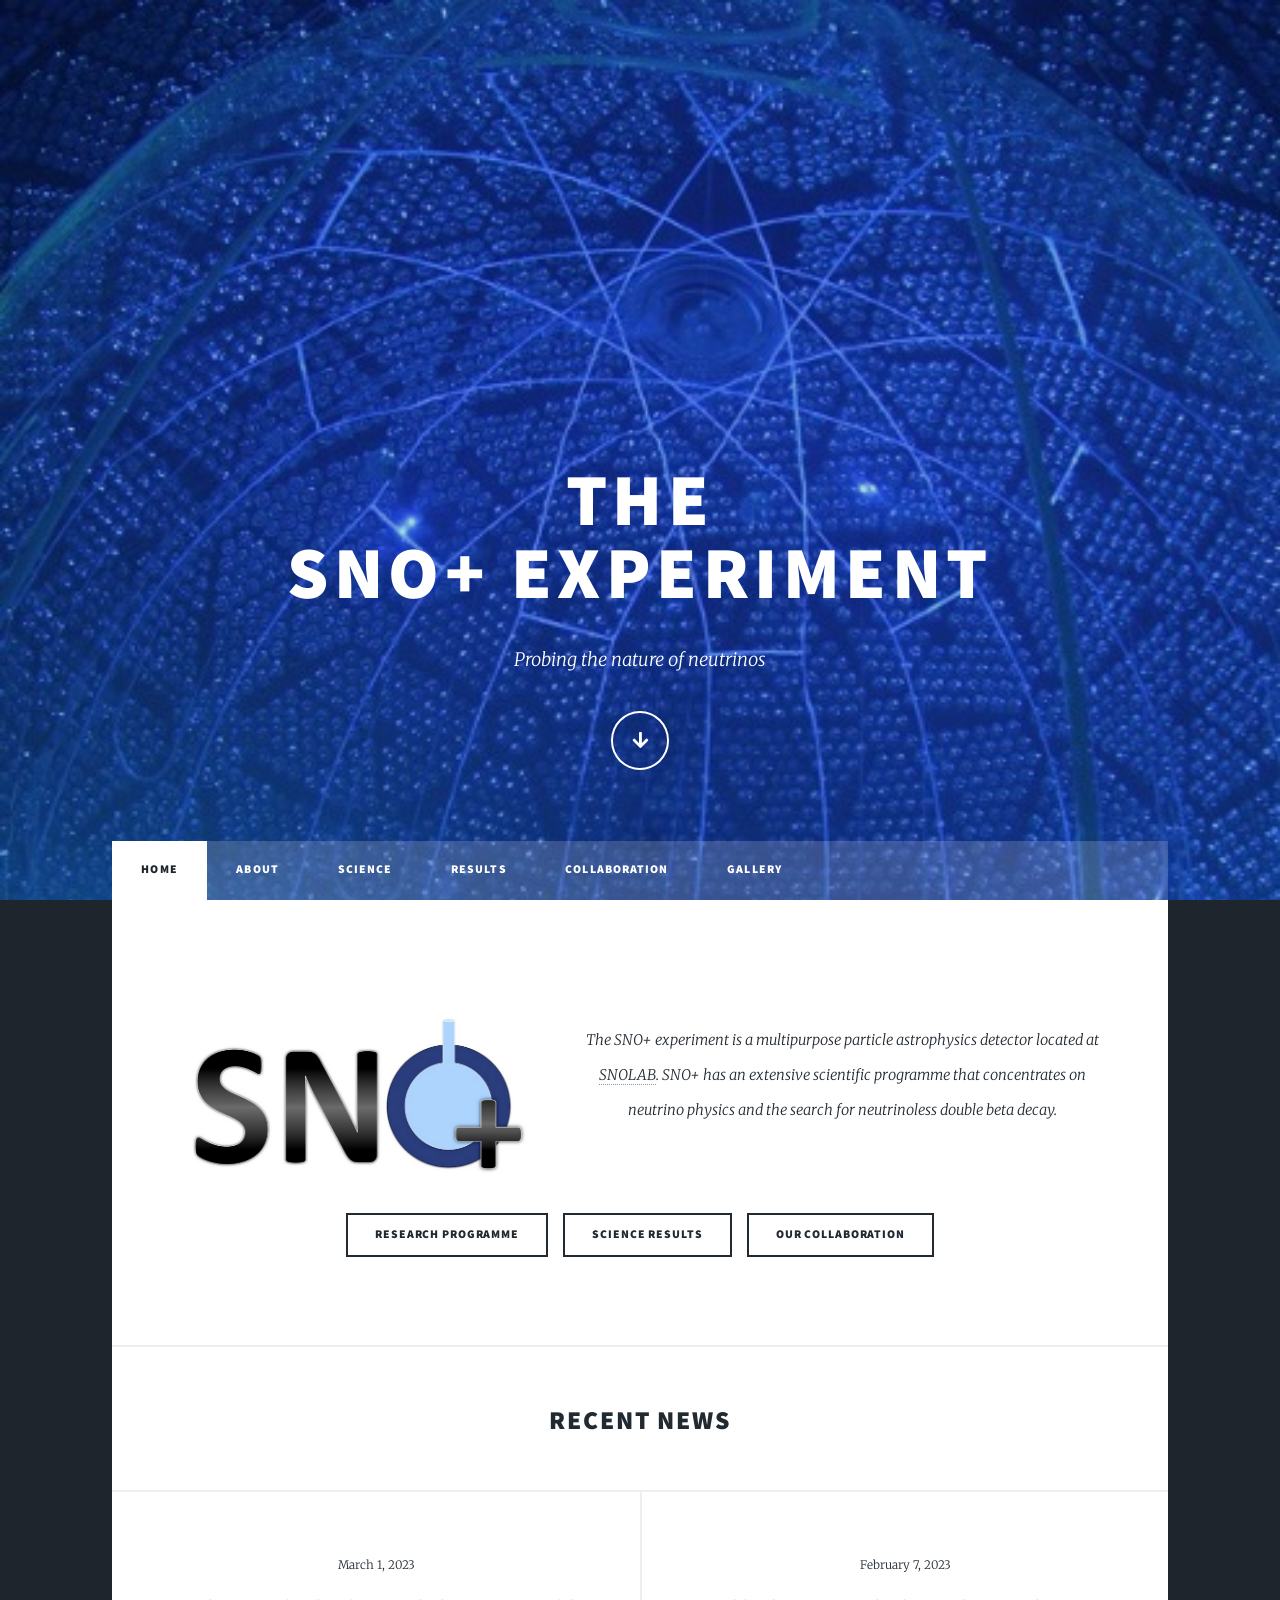
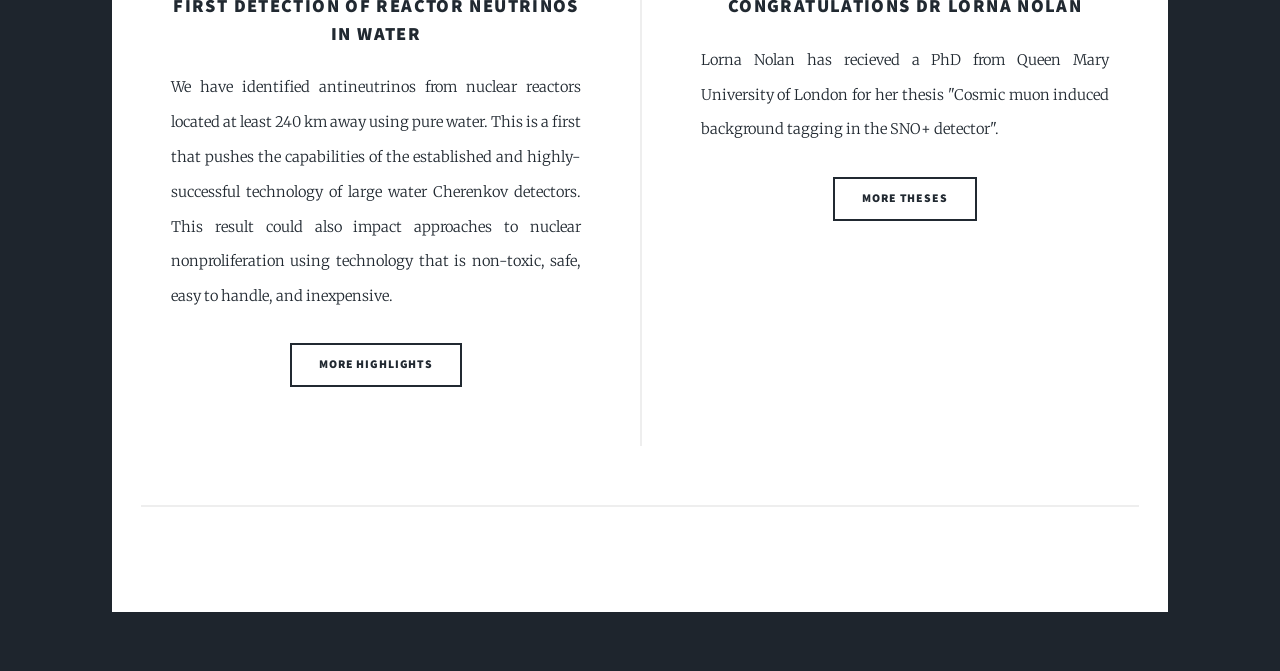
==== index.html @ fe7b646a "Launching beta version of updated website" ====
<!DOCTYPE HTML>
<!--
	Benjamin Tam (benjamin.tam@queensu.ca)
	for the SNO+ Collaboration
	11 March 2023
-->
<html>
	<head>
		<title>The SNO+ Experiment</title>
		<meta charset="utf-8" />
		<meta name="viewport" content="width=device-width, initial-scale=1, user-scalable=no" />
		<link rel="stylesheet" href="assets/css/main.css" />
		<noscript><link rel="stylesheet" href="assets/css/noscript.css" /></noscript>
	</head>
	<body class="is-preload">

		<!-- Wrapper -->
			<div id="wrapper" class="fade-in">

				<!-- Intro -->
					<div id="intro">
						<h1>The<br />
						SNO+ Experiment</h1>
						<p>Probing the nature of neutrinos<br /> 
						<ul class="actions">
							<li><a href="#header" class="button icon solid solo fa-arrow-down scrolly">Continue</a></li>
						</ul>
					</div>

				<!-- Header -->
					<header id="header">
						<a href="index.html" class="logo">The SNO+ Experiment</a>
					</header>

				<!-- Nav -->
					<nav id="nav">
						<ul class="links">
							<li class="active"><a href="index.html">Home</a></li>
							<li><a href="about.html">About</a></li>
							<li><a href="science.html">Science</a></li>
							<li><a href="results.html">Results</a></li>
							<li><a href="collaboration.html">Collaboration</a></li>
							<li><a href="gallery.html">Gallery</a></li>
						</ul>
						<ul class="icons">
							<!--
							<li><a href="#" class="icon brands fa-twitter"><span class="label">Twitter</span></a></li>
							<li><a href="#" class="icon brands fa-facebook-f"><span class="label">Facebook</span></a></li>
							<li><a href="#" class="icon brands fa-instagram"><span class="label">Instagram</span></a></li>
						
							<li><a href="https://github.com/snoplus" class="icon brands fa-github"><span class="label">GitHub</span></a></li>
							<li><a href="https://snopl.us" class="fa fa-university"><span class="label"></span></a></li>-->

						</ul>
					</nav>

				<!-- Main -->
					<div id="main">

						<!-- Featured Post -->
							<article class="post featured">
								<header class="major">
									<!-- <span class="date">April 25, 2017</span> -->
									<!-- <h2><a href="#">And this is a<br />
									massive headline</a></h2> -->
								<a href="about.html" class="image left"><img src="images/snoplus_logo_white.png" alt="SNO+ Experiment Logo" width="0.5"/></a>

									<p>	<br/>The SNO+ experiment is a multipurpose particle astrophysics detector located at <a href="https://www.snolab.ca/">SNOLAB</a>. SNO+ has an extensive scientific programme that concentrates on neutrino physics and the search for neutrinoless double beta decay. <br /></p>
								</header>
								<ul class="actions special">
									<li><a href="science.html" class="button">Research Programme</a></li>
									<li><a href="results.html" class="button">Science Results</a></li>
									<li><a href="collaboration.html" class="button">Our Collaboration</a></li>

								</ul>
							</article>
							<center><h2>Recent news</h2></center>

						<!-- Posts -->
							<section class="posts">
								<article>
									<header>
										<span class="date">March 1, 2023</span>
										<h3><a href="https://doi.org/10.1103/PhysRevLett.130.091801">First Detection of Reactor Neutrinos in Water</a></h3>
									</header>
									<p>We have identified antineutrinos from nuclear reactors located at least 240 km away using pure water.  This is a first that pushes the capabilities of the established and highly-successful technology of large water Cherenkov detectors.  This result could also impact approaches to nuclear nonproliferation using technology that is non-toxic, safe, easy to handle, and inexpensive.</p>
									<ul class="actions special">
										<li><a href="results.html#highlights" class="button">More Highlights</a></li>
									</ul>
								</article>
								<article>
									<header>
										<span class="date">February 7, 2023</span>
										<h3>Congratulations Dr Lorna Nolan</h3>
										<h2>
									</header>
									<p>Lorna Nolan has recieved a PhD from Queen Mary University of London for her thesis "Cosmic muon induced background tagging in the SNO+ detector".</p>
									<ul class="actions special">
										<li><a href="thesis.html#thesis" class="button">More theses</a></li>
									</ul>
								</article>
								
							</section>

				<!-- Copyright -->
					<div id="copyright">
						<ul><li>&copy; 2023 The SNO+ Collaboration</li>
					</div>

			</div>

		<!-- Scripts -->
			<script src="assets/js/jquery.min.js"></script>
			<script src="assets/js/jquery.scrollex.min.js"></script>
			<script src="assets/js/jquery.scrolly.min.js"></script>
			<script src="assets/js/browser.min.js"></script>
			<script src="assets/js/breakpoints.min.js"></script>
			<script src="assets/js/util.js"></script>
			<script src="assets/js/main.js"></script>

	</body>
</html>
---- assets/css/main.css ----
@import url(fontawesome-all.min.css);
@import url("https://fonts.googleapis.com/css?family=Merriweather:300,700,300italic,700italic|Source+Sans+Pro:900");

html, body, div, span, applet, object,
iframe, h1, h2, h3, h4, h5, h6, p, blockquote,
pre, a, abbr, acronym, address, big, cite,
code, del, dfn, em, img, ins, kbd, q, s, samp,
small, strike, strong, sub, sup, tt, var, b,
u, i, center, dl, dt, dd, ol, ul, li, fieldset,
form, label, legend, table, caption, tbody,
tfoot, thead, tr, th, td, article, aside,
canvas, details, embed, figure, figcaption,
footer, header, hgroup, menu, nav, output, ruby,
section, summary, time, mark, audio, video {
	margin: 0;
	padding: 0;
	border: 0;
	font-size: 100%;
	font: inherit;
	vertical-align: baseline;}

article, aside, details, figcaption, figure,
footer, header, hgroup, menu, nav, section {
	display: block;}

body {
	line-height: 1;
}

ol, ul {
	list-style: none;
}

blockquote, q {
	quotes: none;
}

	blockquote:before, blockquote:after, q:before, q:after {
		content: '';
		content: none;
	}

table {
	border-collapse: collapse;
	border-spacing: 0;
}

body {
	-webkit-text-size-adjust: none;
}

mark {
	background-color: transparent;
	color: inherit;
}

input::-moz-focus-inner {
	border: 0;
	padding: 0;
}

input, select, textarea {
	-moz-appearance: none;
	-webkit-appearance: none;
	-ms-appearance: none;
	appearance: none;
}

/* Basic */

	@-ms-viewport {
		width: device-width;
	}

	body {
		-ms-overflow-style: scrollbar;
	}

	@media screen and (max-width: 480px) {

		html, body {
			min-width: 320px;
		}

	}

	html {
		box-sizing: border-box;
	}

	*, *:before, *:after {
		box-sizing: inherit;
	}

	body {
		background-color: #1e252d;
	}

		body.is-preload *, body.is-preload *:before, body.is-preload *:after {
			-moz-animation: none !important;
			-webkit-animation: none !important;
			-ms-animation: none !important;
			animation: none !important;
			-moz-transition: none !important;
			-webkit-transition: none !important;
			-ms-transition: none !important;
			transition: none !important;
		}

/* Type */

	html {
		font-size: 16pt;
	}

		@media screen and (max-width: 1680px) {

			html {
				font-size: 12pt;
			}

		}

		@media screen and (max-width: 1280px) {

			html {
				font-size: 11pt;
			}

		}

		@media screen and (max-width: 360px) {

			html {
				font-size: 10pt;
			}

		}

	body {
		color: #212931;
	}

	body, input, select, textarea {
		font-family: "Merriweather", Georgia, serif;
		font-weight: 300;
		font-size: 1rem;
		line-height: 2.375;
	}

	a {
		-moz-transition: color 0.2s ease-in-out, background-color 0.2s ease-in-out, border-color 0.2s ease-in-out, box-shadow 0.2s ease-in-out;
		-webkit-transition: color 0.2s ease-in-out, background-color 0.2s ease-in-out, border-color 0.2s ease-in-out, box-shadow 0.2s ease-in-out;
		-ms-transition: color 0.2s ease-in-out, background-color 0.2s ease-in-out, border-color 0.2s ease-in-out, box-shadow 0.2s ease-in-out;
		transition: color 0.2s ease-in-out, background-color 0.2s ease-in-out, border-color 0.2s ease-in-out, box-shadow 0.2s ease-in-out;
		border-bottom: dotted 1px;
		text-decoration: none;
	}

		a:hover {
			border-bottom-color: transparent;
		}

	strong, b {
		font-weight: 600;
	}

	em, i {
		font-style: italic;
	}

	p {
		text-align: justify;
		margin: 0 0 2rem 0;
	}

	h1, h2, h3, h4, h5, h6 {
		font-family: "Source Sans Pro", Helvetica, sans-serif;
		font-weight: 900;
		line-height: 1.5;
		letter-spacing: 0.075em;
		text-transform: uppercase;
		margin: 0 0 1rem 0;
	}

		h1 a, h2 a, h3 a, h4 a, h5 a, h6 a {
			border-bottom: 0;
			color: inherit;
			text-decoration: none;
		}

	h1 {
		font-size: 4rem;
		line-height: 1.1;
		margin: 0 0 2rem 0;
	}

	h2 {
		font-size: 1.75rem;
		line-height: 1.3;
		margin: 0 0 1.5rem 0;
	}

	h3 {
		font-size: 1.25rem;
		margin: 0 0 1.5rem 0;
	}

	h4 {
		font-size: 1rem;
	}

	h5 {
		font-size: 0.9rem;
	}

	h6 {
		font-size: 0.8rem;
	}

	sub {
		font-size: 0.8rem;
		position: relative;
		top: 0.5rem;
	}

	sup {
		font-size: 0.8rem;
		position: relative;
		top: -0.5rem;
	}

	blockquote {
		border-left: solid 4px;
		font-style: italic;
		margin: 0 0 2rem 0;
		padding: 0.5rem 0 0.5rem 2rem;
	}

	code {
		border: solid 2px;
		font-family: "Courier New", monospace;
		font-size: 0.9rem;
		margin: 0 0.25rem;
		padding: 0.25rem 0.65rem;
	}

	pre {
		-webkit-overflow-scrolling: touch;
		font-family: "Courier New", monospace;
		font-size: 0.9rem;
		margin: 0 0 2rem 0;
	}

		pre code {
			display: block;
			line-height: 1.75;
			padding: 1rem 1.5rem;
			overflow-x: auto;
		}

	hr {
		border: 0;
		border-bottom: solid 2px;
		margin: 3rem 0;
	}

		hr.major {
			margin: 5rem 0;
		}

	.align-left {
		text-align: left;
	}

	.align-center {
		text-align: center;
	}

	.align-right {
		text-align: right;
	}

	input, select, textarea {
		color: #212931;
	}

	a {
		color: #212931;
		border-bottom-color: rgba(33, 41, 49, 0.5);
	}

		a:hover {
			border-bottom-color: transparent;
			color: #18bfef !important;
		}

	strong, b {
		color: #212931;
	}

	h1, h2, h3, h4, h5, h6 {
		color: #212931;
	}

	blockquote {
		border-left-color: #eeeeee;
	}

	code {
		background: rgba(220, 220, 220, 0.25);
		border-color: #eeeeee;
	}

	hr {
		border-bottom-color: #eeeeee;
	}

/* Row */

	.row {
		display: flex;
		flex-wrap: wrap;
		box-sizing: border-box;
		align-items: stretch;
	}

		.row > * {
			box-sizing: border-box;
		}

		.row.gtr-uniform > * > :last-child {
			margin-bottom: 0;
		}

		.row.aln-left {
			justify-content: flex-start;
		}

		.row.aln-center {
			justify-content: center;
		}

		.row.aln-right {
			justify-content: flex-end;
		}

		.row.aln-top {
			align-items: flex-start;
		}

		.row.aln-middle {
			align-items: center;
		}

		.row.aln-bottom {
			align-items: flex-end;
		}

		.row > .imp {
			order: -1;
		}

		.row > .col-1 {
			width: 8.33333%;
		}

		.row > .off-1 {
			margin-left: 8.33333%;
		}

		.row > .col-2 {
			width: 16.66667%;
		}

		.row > .off-2 {
			margin-left: 16.66667%;
		}

		.row > .col-3 {
			width: 25%;
		}

		.row > .off-3 {
			margin-left: 25%;
		}

		.row > .col-4 {
			width: 33.33333%;
		}

		.row > .off-4 {
			margin-left: 33.33333%;
		}

		.row > .col-5 {
			width: 41.66667%;
		}

		.row > .off-5 {
			margin-left: 41.66667%;
		}

		.row > .col-6 {
			width: 50%;
		}

		.row > .off-6 {
			margin-left: 50%;
		}

		.row > .col-7 {
			width: 58.33333%;
		}

		.row > .off-7 {
			margin-left: 58.33333%;
		}

		.row > .col-8 {
			width: 66.66667%;
		}

		.row > .off-8 {
			margin-left: 66.66667%;
		}

		.row > .col-9 {
			width: 75%;
		}

		.row > .off-9 {
			margin-left: 75%;
		}

		.row > .col-10 {
			width: 83.33333%;
		}

		.row > .off-10 {
			margin-left: 83.33333%;
		}

		.row > .col-11 {
			width: 91.66667%;
		}

		.row > .off-11 {
			margin-left: 91.66667%;
		}

		.row > .col-12 {
			width: 100%;
		}

		.row > .off-12 {
			margin-left: 100%;
		}

		.row.gtr-0 {
			margin-top: 0;
			margin-left: 0rem;
		}

			.row.gtr-0 > * {
				padding: 0 0 0 0rem;
			}

			.row.gtr-0.gtr-uniform {
				margin-top: 0rem;
			}

				.row.gtr-0.gtr-uniform > * {
					padding-top: 0rem;
				}

		.row.gtr-25 {
			margin-top: 0;
			margin-left: -0.375rem;
		}

			.row.gtr-25 > * {
				padding: 0 0 0 0.375rem;
			}

			.row.gtr-25.gtr-uniform {
				margin-top: -0.375rem;
			}

				.row.gtr-25.gtr-uniform > * {
					padding-top: 0.375rem;
				}

		.row.gtr-50 {
			margin-top: 0;
			margin-left: -0.75rem;
		}

			.row.gtr-50 > * {
				padding: 0 0 0 0.75rem;
			}

			.row.gtr-50.gtr-uniform {
				margin-top: -0.75rem;
			}

				.row.gtr-50.gtr-uniform > * {
					padding-top: 0.75rem;
				}

		.row {
			margin-top: 0;
			margin-left: -1.5rem;
		}

			.row > * {
				padding: 0 0 0 1.5rem;
			}

			.row.gtr-uniform {
				margin-top: -1.5rem;
			}

				.row.gtr-uniform > * {
					padding-top: 1.5rem;
				}

		.row.gtr-150 {
			margin-top: 0;
			margin-left: -2.25rem;
		}

			.row.gtr-150 > * {
				padding: 0 0 0 2.25rem;
			}

			.row.gtr-150.gtr-uniform {
				margin-top: -2.25rem;
			}

				.row.gtr-150.gtr-uniform > * {
					padding-top: 2.25rem;
				}

		.row.gtr-200 {
			margin-top: 0;
			margin-left: -3rem;
		}

			.row.gtr-200 > * {
				padding: 0 0 0 3rem;
			}

			.row.gtr-200.gtr-uniform {
				margin-top: -3rem;
			}

				.row.gtr-200.gtr-uniform > * {
					padding-top: 3rem;
				}

		@media screen and (max-width: 1680px) {

			.row {
				display: flex;
				flex-wrap: wrap;
				box-sizing: border-box;
				align-items: stretch;
			}

				.row > * {
					box-sizing: border-box;
				}

				.row.gtr-uniform > * > :last-child {
					margin-bottom: 0;
				}

				.row.aln-left {
					justify-content: flex-start;
				}

				.row.aln-center {
					justify-content: center;
				}

				.row.aln-right {
					justify-content: flex-end;
				}

				.row.aln-top {
					align-items: flex-start;
				}

				.row.aln-middle {
					align-items: center;
				}

				.row.aln-bottom {
					align-items: flex-end;
				}

				.row > .imp-xlarge {
					order: -1;
				}

				.row > .col-1-xlarge {
					width: 8.33333%;
				}

				.row > .off-1-xlarge {
					margin-left: 8.33333%;
				}

				.row > .col-2-xlarge {
					width: 16.66667%;
				}

				.row > .off-2-xlarge {
					margin-left: 16.66667%;
				}

				.row > .col-3-xlarge {
					width: 25%;
				}

				.row > .off-3-xlarge {
					margin-left: 25%;
				}

				.row > .col-4-xlarge {
					width: 33.33333%;
				}

				.row > .off-4-xlarge {
					margin-left: 33.33333%;
				}

				.row > .col-5-xlarge {
					width: 41.66667%;
				}

				.row > .off-5-xlarge {
					margin-left: 41.66667%;
				}

				.row > .col-6-xlarge {
					width: 50%;
				}

				.row > .off-6-xlarge {
					margin-left: 50%;
				}

				.row > .col-7-xlarge {
					width: 58.33333%;
				}

				.row > .off-7-xlarge {
					margin-left: 58.33333%;
				}

				.row > .col-8-xlarge {
					width: 66.66667%;
				}

				.row > .off-8-xlarge {
					margin-left: 66.66667%;
				}

				.row > .col-9-xlarge {
					width: 75%;
				}

				.row > .off-9-xlarge {
					margin-left: 75%;
				}

				.row > .col-10-xlarge {
					width: 83.33333%;
				}

				.row > .off-10-xlarge {
					margin-left: 83.33333%;
				}

				.row > .col-11-xlarge {
					width: 91.66667%;
				}

				.row > .off-11-xlarge {
					margin-left: 91.66667%;
				}

				.row > .col-12-xlarge {
					width: 100%;
				}

				.row > .off-12-xlarge {
					margin-left: 100%;
				}

				.row.gtr-0 {
					margin-top: 0;
					margin-left: 0rem;
				}

					.row.gtr-0 > * {
						padding: 0 0 0 0rem;
					}

					.row.gtr-0.gtr-uniform {
						margin-top: 0rem;
					}

						.row.gtr-0.gtr-uniform > * {
							padding-top: 0rem;
						}

				.row.gtr-25 {
					margin-top: 0;
					margin-left: -0.375rem;
				}

					.row.gtr-25 > * {
						padding: 0 0 0 0.375rem;
					}

					.row.gtr-25.gtr-uniform {
						margin-top: -0.375rem;
					}

						.row.gtr-25.gtr-uniform > * {
							padding-top: 0.375rem;
						}

				.row.gtr-50 {
					margin-top: 0;
					margin-left: -0.75rem;
				}

					.row.gtr-50 > * {
						padding: 0 0 0 0.75rem;
					}

					.row.gtr-50.gtr-uniform {
						margin-top: -0.75rem;
					}

						.row.gtr-50.gtr-uniform > * {
							padding-top: 0.75rem;
						}

				.row {
					margin-top: 0;
					margin-left: -1.5rem;
				}

					.row > * {
						padding: 0 0 0 1.5rem;
					}

					.row.gtr-uniform {
						margin-top: -1.5rem;
					}

						.row.gtr-uniform > * {
							padding-top: 1.5rem;
						}

				.row.gtr-150 {
					margin-top: 0;
					margin-left: -2.25rem;
				}

					.row.gtr-150 > * {
						padding: 0 0 0 2.25rem;
					}

					.row.gtr-150.gtr-uniform {
						margin-top: -2.25rem;
					}

						.row.gtr-150.gtr-uniform > * {
							padding-top: 2.25rem;
						}

				.row.gtr-200 {
					margin-top: 0;
					margin-left: -3rem;
				}

					.row.gtr-200 > * {
						padding: 0 0 0 3rem;
					}

					.row.gtr-200.gtr-uniform {
						margin-top: -3rem;
					}

						.row.gtr-200.gtr-uniform > * {
							padding-top: 3rem;
						}

		}

		@media screen and (max-width: 1280px) {

			.row {
				display: flex;
				flex-wrap: wrap;
				box-sizing: border-box;
				align-items: stretch;
			}

				.row > * {
					box-sizing: border-box;
				}

				.row.gtr-uniform > * > :last-child {
					margin-bottom: 0;
				}

				.row.aln-left {
					justify-content: flex-start;
				}

				.row.aln-center {
					justify-content: center;
				}

				.row.aln-right {
					justify-content: flex-end;
				}

				.row.aln-top {
					align-items: flex-start;
				}

				.row.aln-middle {
					align-items: center;
				}

				.row.aln-bottom {
					align-items: flex-end;
				}

				.row > .imp-large {
					order: -1;
				}

				.row > .col-1-large {
					width: 8.33333%;
				}

				.row > .off-1-large {
					margin-left: 8.33333%;
				}

				.row > .col-2-large {
					width: 16.66667%;
				}

				.row > .off-2-large {
					margin-left: 16.66667%;
				}

				.row > .col-3-large {
					width: 25%;
				}

				.row > .off-3-large {
					margin-left: 25%;
				}

				.row > .col-4-large {
					width: 33.33333%;
				}

				.row > .off-4-large {
					margin-left: 33.33333%;
				}

				.row > .col-5-large {
					width: 41.66667%;
				}

				.row > .off-5-large {
					margin-left: 41.66667%;
				}

				.row > .col-6-large {
					width: 50%;
				}

				.row > .off-6-large {
					margin-left: 50%;
				}

				.row > .col-7-large {
					width: 58.33333%;
				}

				.row > .off-7-large {
					margin-left: 58.33333%;
				}

				.row > .col-8-large {
					width: 66.66667%;
				}

				.row > .off-8-large {
					margin-left: 66.66667%;
				}

				.row > .col-9-large {
					width: 75%;
				}

				.row > .off-9-large {
					margin-left: 75%;
				}

				.row > .col-10-large {
					width: 83.33333%;
				}

				.row > .off-10-large {
					margin-left: 83.33333%;
				}

				.row > .col-11-large {
					width: 91.66667%;
				}

				.row > .off-11-large {
					margin-left: 91.66667%;
				}

				.row > .col-12-large {
					width: 100%;
				}

				.row > .off-12-large {
					margin-left: 100%;
				}

				.row.gtr-0 {
					margin-top: 0;
					margin-left: 0rem;
				}

					.row.gtr-0 > * {
						padding: 0 0 0 0rem;
					}

					.row.gtr-0.gtr-uniform {
						margin-top: 0rem;
					}

						.row.gtr-0.gtr-uniform > * {
							padding-top: 0rem;
						}

				.row.gtr-25 {
					margin-top: 0;
					margin-left: -0.375rem;
				}

					.row.gtr-25 > * {
						padding: 0 0 0 0.375rem;
					}

					.row.gtr-25.gtr-uniform {
						margin-top: -0.375rem;
					}

						.row.gtr-25.gtr-uniform > * {
							padding-top: 0.375rem;
						}

				.row.gtr-50 {
					margin-top: 0;
					margin-left: -0.75rem;
				}

					.row.gtr-50 > * {
						padding: 0 0 0 0.75rem;
					}

					.row.gtr-50.gtr-uniform {
						margin-top: -0.75rem;
					}

						.row.gtr-50.gtr-uniform > * {
							padding-top: 0.75rem;
						}

				.row {
					margin-top: 0;
					margin-left: -1.5rem;
				}

					.row > * {
						padding: 0 0 0 1.5rem;
					}

					.row.gtr-uniform {
						margin-top: -1.5rem;
					}

						.row.gtr-uniform > * {
							padding-top: 1.5rem;
						}

				.row.gtr-150 {
					margin-top: 0;
					margin-left: -2.25rem;
				}

					.row.gtr-150 > * {
						padding: 0 0 0 2.25rem;
					}

					.row.gtr-150.gtr-uniform {
						margin-top: -2.25rem;
					}

						.row.gtr-150.gtr-uniform > * {
							padding-top: 2.25rem;
						}

				.row.gtr-200 {
					margin-top: 0;
					margin-left: -3rem;
				}

					.row.gtr-200 > * {
						padding: 0 0 0 3rem;
					}

					.row.gtr-200.gtr-uniform {
						margin-top: -3rem;
					}

						.row.gtr-200.gtr-uniform > * {
							padding-top: 3rem;
						}

		}

		@media screen and (max-width: 980px) {

			.row {
				display: flex;
				flex-wrap: wrap;
				box-sizing: border-box;
				align-items: stretch;
			}

				.row > * {
					box-sizing: border-box;
				}

				.row.gtr-uniform > * > :last-child {
					margin-bottom: 0;
				}

				.row.aln-left {
					justify-content: flex-start;
				}

				.row.aln-center {
					justify-content: center;
				}

				.row.aln-right {
					justify-content: flex-end;
				}

				.row.aln-top {
					align-items: flex-start;
				}

				.row.aln-middle {
					align-items: center;
				}

				.row.aln-bottom {
					align-items: flex-end;
				}

				.row > .imp-medium {
					order: -1;
				}

				.row > .col-1-medium {
					width: 8.33333%;
				}

				.row > .off-1-medium {
					margin-left: 8.33333%;
				}

				.row > .col-2-medium {
					width: 16.66667%;
				}

				.row > .off-2-medium {
					margin-left: 16.66667%;
				}

				.row > .col-3-medium {
					width: 25%;
				}

				.row > .off-3-medium {
					margin-left: 25%;
				}

				.row > .col-4-medium {
					width: 33.33333%;
				}

				.row > .off-4-medium {
					margin-left: 33.33333%;
				}

				.row > .col-5-medium {
					width: 41.66667%;
				}

				.row > .off-5-medium {
					margin-left: 41.66667%;
				}

				.row > .col-6-medium {
					width: 50%;
				}

				.row > .off-6-medium {
					margin-left: 50%;
				}

				.row > .col-7-medium {
					width: 58.33333%;
				}

				.row > .off-7-medium {
					margin-left: 58.33333%;
				}

				.row > .col-8-medium {
					width: 66.66667%;
				}

				.row > .off-8-medium {
					margin-left: 66.66667%;
				}

				.row > .col-9-medium {
					width: 75%;
				}

				.row > .off-9-medium {
					margin-left: 75%;
				}

				.row > .col-10-medium {
					width: 83.33333%;
				}

				.row > .off-10-medium {
					margin-left: 83.33333%;
				}

				.row > .col-11-medium {
					width: 91.66667%;
				}

				.row > .off-11-medium {
					margin-left: 91.66667%;
				}

				.row > .col-12-medium {
					width: 100%;
				}

				.row > .off-12-medium {
					margin-left: 100%;
				}

				.row.gtr-0 {
					margin-top: 0;
					margin-left: 0rem;
				}

					.row.gtr-0 > * {
						padding: 0 0 0 0rem;
					}

					.row.gtr-0.gtr-uniform {
						margin-top: 0rem;
					}

						.row.gtr-0.gtr-uniform > * {
							padding-top: 0rem;
						}

				.row.gtr-25 {
					margin-top: 0;
					margin-left: -0.375rem;
				}

					.row.gtr-25 > * {
						padding: 0 0 0 0.375rem;
					}

					.row.gtr-25.gtr-uniform {
						margin-top: -0.375rem;
					}

						.row.gtr-25.gtr-uniform > * {
							padding-top: 0.375rem;
						}

				.row.gtr-50 {
					margin-top: 0;
					margin-left: -0.75rem;
				}

					.row.gtr-50 > * {
						padding: 0 0 0 0.75rem;
					}

					.row.gtr-50.gtr-uniform {
						margin-top: -0.75rem;
					}

						.row.gtr-50.gtr-uniform > * {
							padding-top: 0.75rem;
						}

				.row {
					margin-top: 0;
					margin-left: -1.5rem;
				}

					.row > * {
						padding: 0 0 0 1.5rem;
					}

					.row.gtr-uniform {
						margin-top: -1.5rem;
					}

						.row.gtr-uniform > * {
							padding-top: 1.5rem;
						}

				.row.gtr-150 {
					margin-top: 0;
					margin-left: -2.25rem;
				}

					.row.gtr-150 > * {
						padding: 0 0 0 2.25rem;
					}

					.row.gtr-150.gtr-uniform {
						margin-top: -2.25rem;
					}

						.row.gtr-150.gtr-uniform > * {
							padding-top: 2.25rem;
						}

				.row.gtr-200 {
					margin-top: 0;
					margin-left: -3rem;
				}

					.row.gtr-200 > * {
						padding: 0 0 0 3rem;
					}

					.row.gtr-200.gtr-uniform {
						margin-top: -3rem;
					}

						.row.gtr-200.gtr-uniform > * {
							padding-top: 3rem;
						}

		}

		@media screen and (max-width: 736px) {

			.row {
				display: flex;
				flex-wrap: wrap;
				box-sizing: border-box;
				align-items: stretch;
			}

				.row > * {
					box-sizing: border-box;
				}

				.row.gtr-uniform > * > :last-child {
					margin-bottom: 0;
				}

				.row.aln-left {
					justify-content: flex-start;
				}

				.row.aln-center {
					justify-content: center;
				}

				.row.aln-right {
					justify-content: flex-end;
				}

				.row.aln-top {
					align-items: flex-start;
				}

				.row.aln-middle {
					align-items: center;
				}

				.row.aln-bottom {
					align-items: flex-end;
				}

				.row > .imp-small {
					order: -1;
				}

				.row > .col-1-small {
					width: 8.33333%;
				}

				.row > .off-1-small {
					margin-left: 8.33333%;
				}

				.row > .col-2-small {
					width: 16.66667%;
				}

				.row > .off-2-small {
					margin-left: 16.66667%;
				}

				.row > .col-3-small {
					width: 25%;
				}

				.row > .off-3-small {
					margin-left: 25%;
				}

				.row > .col-4-small {
					width: 33.33333%;
				}

				.row > .off-4-small {
					margin-left: 33.33333%;
				}

				.row > .col-5-small {
					width: 41.66667%;
				}

				.row > .off-5-small {
					margin-left: 41.66667%;
				}

				.row > .col-6-small {
					width: 50%;
				}

				.row > .off-6-small {
					margin-left: 50%;
				}

				.row > .col-7-small {
					width: 58.33333%;
				}

				.row > .off-7-small {
					margin-left: 58.33333%;
				}

				.row > .col-8-small {
					width: 66.66667%;
				}

				.row > .off-8-small {
					margin-left: 66.66667%;
				}

				.row > .col-9-small {
					width: 75%;
				}

				.row > .off-9-small {
					margin-left: 75%;
				}

				.row > .col-10-small {
					width: 83.33333%;
				}

				.row > .off-10-small {
					margin-left: 83.33333%;
				}

				.row > .col-11-small {
					width: 91.66667%;
				}

				.row > .off-11-small {
					margin-left: 91.66667%;
				}

				.row > .col-12-small {
					width: 100%;
				}

				.row > .off-12-small {
					margin-left: 100%;
				}

				.row.gtr-0 {
					margin-top: 0;
					margin-left: 0rem;
				}

					.row.gtr-0 > * {
						padding: 0 0 0 0rem;
					}

					.row.gtr-0.gtr-uniform {
						margin-top: 0rem;
					}

						.row.gtr-0.gtr-uniform > * {
							padding-top: 0rem;
						}

				.row.gtr-25 {
					margin-top: 0;
					margin-left: -0.375rem;
				}

					.row.gtr-25 > * {
						padding: 0 0 0 0.375rem;
					}

					.row.gtr-25.gtr-uniform {
						margin-top: -0.375rem;
					}

						.row.gtr-25.gtr-uniform > * {
							padding-top: 0.375rem;
						}

				.row.gtr-50 {
					margin-top: 0;
					margin-left: -0.75rem;
				}

					.row.gtr-50 > * {
						padding: 0 0 0 0.75rem;
					}

					.row.gtr-50.gtr-uniform {
						margin-top: -0.75rem;
					}

						.row.gtr-50.gtr-uniform > * {
							padding-top: 0.75rem;
						}

				.row {
					margin-top: 0;
					margin-left: -1.5rem;
				}

					.row > * {
						padding: 0 0 0 1.5rem;
					}

					.row.gtr-uniform {
						margin-top: -1.5rem;
					}

						.row.gtr-uniform > * {
							padding-top: 1.5rem;
						}

				.row.gtr-150 {
					margin-top: 0;
					margin-left: -2.25rem;
				}

					.row.gtr-150 > * {
						padding: 0 0 0 2.25rem;
					}

					.row.gtr-150.gtr-uniform {
						margin-top: -2.25rem;
					}

						.row.gtr-150.gtr-uniform > * {
							padding-top: 2.25rem;
						}

				.row.gtr-200 {
					margin-top: 0;
					margin-left: -3rem;
				}

					.row.gtr-200 > * {
						padding: 0 0 0 3rem;
					}

					.row.gtr-200.gtr-uniform {
						margin-top: -3rem;
					}

						.row.gtr-200.gtr-uniform > * {
							padding-top: 3rem;
						}

		}

		@media screen and (max-width: 480px) {

			.row {
				display: flex;
				flex-wrap: wrap;
				box-sizing: border-box;
				align-items: stretch;
			}

				.row > * {
					box-sizing: border-box;
				}

				.row.gtr-uniform > * > :last-child {
					margin-bottom: 0;
				}

				.row.aln-left {
					justify-content: flex-start;
				}

				.row.aln-center {
					justify-content: center;
				}

				.row.aln-right {
					justify-content: flex-end;
				}

				.row.aln-top {
					align-items: flex-start;
				}

				.row.aln-middle {
					align-items: center;
				}

				.row.aln-bottom {
					align-items: flex-end;
				}

				.row > .imp-xsmall {
					order: -1;
				}

				.row > .col-1-xsmall {
					width: 8.33333%;
				}

				.row > .off-1-xsmall {
					margin-left: 8.33333%;
				}

				.row > .col-2-xsmall {
					width: 16.66667%;
				}

				.row > .off-2-xsmall {
					margin-left: 16.66667%;
				}

				.row > .col-3-xsmall {
					width: 25%;
				}

				.row > .off-3-xsmall {
					margin-left: 25%;
				}

				.row > .col-4-xsmall {
					width: 33.33333%;
				}

				.row > .off-4-xsmall {
					margin-left: 33.33333%;
				}

				.row > .col-5-xsmall {
					width: 41.66667%;
				}

				.row > .off-5-xsmall {
					margin-left: 41.66667%;
				}

				.row > .col-6-xsmall {
					width: 50%;
				}

				.row > .off-6-xsmall {
					margin-left: 50%;
				}

				.row > .col-7-xsmall {
					width: 58.33333%;
				}

				.row > .off-7-xsmall {
					margin-left: 58.33333%;
				}

				.row > .col-8-xsmall {
					width: 66.66667%;
				}

				.row > .off-8-xsmall {
					margin-left: 66.66667%;
				}

				.row > .col-9-xsmall {
					width: 75%;
				}

				.row > .off-9-xsmall {
					margin-left: 75%;
				}

				.row > .col-10-xsmall {
					width: 83.33333%;
				}

				.row > .off-10-xsmall {
					margin-left: 83.33333%;
				}

				.row > .col-11-xsmall {
					width: 91.66667%;
				}

				.row > .off-11-xsmall {
					margin-left: 91.66667%;
				}

				.row > .col-12-xsmall {
					width: 100%;
				}

				.row > .off-12-xsmall {
					margin-left: 100%;
				}

				.row.gtr-0 {
					margin-top: 0;
					margin-left: 0rem;
				}

					.row.gtr-0 > * {
						padding: 0 0 0 0rem;
					}

					.row.gtr-0.gtr-uniform {
						margin-top: 0rem;
					}

						.row.gtr-0.gtr-uniform > * {
							padding-top: 0rem;
						}

				.row.gtr-25 {
					margin-top: 0;
					margin-left: -0.375rem;
				}

					.row.gtr-25 > * {
						padding: 0 0 0 0.375rem;
					}

					.row.gtr-25.gtr-uniform {
						margin-top: -0.375rem;
					}

						.row.gtr-25.gtr-uniform > * {
							padding-top: 0.375rem;
						}

				.row.gtr-50 {
					margin-top: 0;
					margin-left: -0.75rem;
				}

					.row.gtr-50 > * {
						padding: 0 0 0 0.75rem;
					}

					.row.gtr-50.gtr-uniform {
						margin-top: -0.75rem;
					}

						.row.gtr-50.gtr-uniform > * {
							padding-top: 0.75rem;
						}

				.row {
					margin-top: 0;
					margin-left: -1.5rem;
				}

					.row > * {
						padding: 0 0 0 1.5rem;
					}

					.row.gtr-uniform {
						margin-top: -1.5rem;
					}

						.row.gtr-uniform > * {
							padding-top: 1.5rem;
						}

				.row.gtr-150 {
					margin-top: 0;
					margin-left: -2.25rem;
				}

					.row.gtr-150 > * {
						padding: 0 0 0 2.25rem;
					}

					.row.gtr-150.gtr-uniform {
						margin-top: -2.25rem;
					}

						.row.gtr-150.gtr-uniform > * {
							padding-top: 2.25rem;
						}

				.row.gtr-200 {
					margin-top: 0;
					margin-left: -3rem;
				}

					.row.gtr-200 > * {
						padding: 0 0 0 3rem;
					}

					.row.gtr-200.gtr-uniform {
						margin-top: -3rem;
					}

						.row.gtr-200.gtr-uniform > * {
							padding-top: 3rem;
						}

		}

		@media screen and (max-width: 360px) {

			.row {
				display: flex;
				flex-wrap: wrap;
				box-sizing: border-box;
				align-items: stretch;
			}

				.row > * {
					box-sizing: border-box;
				}

				.row.gtr-uniform > * > :last-child {
					margin-bottom: 0;
				}

				.row.aln-left {
					justify-content: flex-start;
				}

				.row.aln-center {
					justify-content: center;
				}

				.row.aln-right {
					justify-content: flex-end;
				}

				.row.aln-top {
					align-items: flex-start;
				}

				.row.aln-middle {
					align-items: center;
				}

				.row.aln-bottom {
					align-items: flex-end;
				}

				.row > .imp-xxsmall {
					order: -1;
				}

				.row > .col-1-xxsmall {
					width: 8.33333%;
				}

				.row > .off-1-xxsmall {
					margin-left: 8.33333%;
				}

				.row > .col-2-xxsmall {
					width: 16.66667%;
				}

				.row > .off-2-xxsmall {
					margin-left: 16.66667%;
				}

				.row > .col-3-xxsmall {
					width: 25%;
				}

				.row > .off-3-xxsmall {
					margin-left: 25%;
				}

				.row > .col-4-xxsmall {
					width: 33.33333%;
				}

				.row > .off-4-xxsmall {
					margin-left: 33.33333%;
				}

				.row > .col-5-xxsmall {
					width: 41.66667%;
				}

				.row > .off-5-xxsmall {
					margin-left: 41.66667%;
				}

				.row > .col-6-xxsmall {
					width: 50%;
				}

				.row > .off-6-xxsmall {
					margin-left: 50%;
				}

				.row > .col-7-xxsmall {
					width: 58.33333%;
				}

				.row > .off-7-xxsmall {
					margin-left: 58.33333%;
				}

				.row > .col-8-xxsmall {
					width: 66.66667%;
				}

				.row > .off-8-xxsmall {
					margin-left: 66.66667%;
				}

				.row > .col-9-xxsmall {
					width: 75%;
				}

				.row > .off-9-xxsmall {
					margin-left: 75%;
				}

				.row > .col-10-xxsmall {
					width: 83.33333%;
				}

				.row > .off-10-xxsmall {
					margin-left: 83.33333%;
				}

				.row > .col-11-xxsmall {
					width: 91.66667%;
				}

				.row > .off-11-xxsmall {
					margin-left: 91.66667%;
				}

				.row > .col-12-xxsmall {
					width: 100%;
				}

				.row > .off-12-xxsmall {
					margin-left: 100%;
				}

				.row.gtr-0 {
					margin-top: 0;
					margin-left: 0rem;
				}

					.row.gtr-0 > * {
						padding: 0 0 0 0rem;
					}

					.row.gtr-0.gtr-uniform {
						margin-top: 0rem;
					}

						.row.gtr-0.gtr-uniform > * {
							padding-top: 0rem;
						}

				.row.gtr-25 {
					margin-top: 0;
					margin-left: -0.375rem;
				}

					.row.gtr-25 > * {
						padding: 0 0 0 0.375rem;
					}

					.row.gtr-25.gtr-uniform {
						margin-top: -0.375rem;
					}

						.row.gtr-25.gtr-uniform > * {
							padding-top: 0.375rem;
						}

				.row.gtr-50 {
					margin-top: 0;
					margin-left: -0.75rem;
				}

					.row.gtr-50 > * {
						padding: 0 0 0 0.75rem;
					}

					.row.gtr-50.gtr-uniform {
						margin-top: -0.75rem;
					}

						.row.gtr-50.gtr-uniform > * {
							padding-top: 0.75rem;
						}

				.row {
					margin-top: 0;
					margin-left: -1.5rem;
				}

					.row > * {
						padding: 0 0 0 1.5rem;
					}

					.row.gtr-uniform {
						margin-top: -1.5rem;
					}

						.row.gtr-uniform > * {
							padding-top: 1.5rem;
						}

				.row.gtr-150 {
					margin-top: 0;
					margin-left: -2.25rem;
				}

					.row.gtr-150 > * {
						padding: 0 0 0 2.25rem;
					}

					.row.gtr-150.gtr-uniform {
						margin-top: -2.25rem;
					}

						.row.gtr-150.gtr-uniform > * {
							padding-top: 2.25rem;
						}

				.row.gtr-200 {
					margin-top: 0;
					margin-left: -3rem;
				}

					.row.gtr-200 > * {
						padding: 0 0 0 3rem;
					}

					.row.gtr-200.gtr-uniform {
						margin-top: -3rem;
					}

						.row.gtr-200.gtr-uniform > * {
							padding-top: 3rem;
						}

		}

/* Box */

	.box {
		border: solid 2px;
		margin-bottom: 2rem;
		padding: 1.5rem;
	}

		.box > :last-child,
		.box > :last-child > :last-child,
		.box > :last-child > :last-child > :last-child {
			margin-bottom: 0;
		}

		.box.alt {
			border: 0;
			border-radius: 0;
			padding: 0;
		}

	.box {
		border-color: #eeeeee;
	}

/* Button */

	input[type="submit"],
	input[type="reset"],
	input[type="button"],
	button,
	.button {
		-moz-appearance: none;
		-webkit-appearance: none;
		-ms-appearance: none;
		appearance: none;
		-moz-transition: background-color 0.2s ease-in-out, box-shadow 0.2s ease-in-out, color 0.2s ease-in-out;
		-webkit-transition: background-color 0.2s ease-in-out, box-shadow 0.2s ease-in-out, color 0.2s ease-in-out;
		-ms-transition: background-color 0.2s ease-in-out, box-shadow 0.2s ease-in-out, color 0.2s ease-in-out;
		transition: background-color 0.2s ease-in-out, box-shadow 0.2s ease-in-out, color 0.2s ease-in-out;
		border: 0;
		border-radius: 0;
		cursor: pointer;
		display: inline-block;
		font-family: "Source Sans Pro", Helvetica, sans-serif;
		font-size: 0.8rem;
		font-weight: 900;
		letter-spacing: 0.075em;
		height: 3rem;
		line-height: 3rem;
		padding: 0 2rem;
		text-align: center;
		text-decoration: none;
		text-transform: uppercase;
		white-space: nowrap;
	}

		input[type="submit"].icon:before,
		input[type="reset"].icon:before,
		input[type="button"].icon:before,
		button.icon:before,
		.button.icon:before {
			margin-right: 0.5rem;
		}

		input[type="submit"].icon.solo,
		input[type="reset"].icon.solo,
		input[type="button"].icon.solo,
		button.icon.solo,
		.button.icon.solo {
			position: relative;
			width: 4rem;
			height: 4rem;
			line-height: 4rem;
			border-radius: 4rem;
			text-indent: 4rem;
			overflow: hidden;
			padding: 0;
			white-space: nowrap;
		}

			input[type="submit"].icon.solo:before,
			input[type="reset"].icon.solo:before,
			input[type="button"].icon.solo:before,
			button.icon.solo:before,
			.button.icon.solo:before {
				position: absolute;
				display: block;
				top: 0;
				left: 0;
				width: inherit;
				height: inherit;
				line-height: inherit;
				font-size: 1.25rem;
				margin-right: 0;
				text-align: center;
				text-indent: 0;
			}

		input[type="submit"].fit,
		input[type="reset"].fit,
		input[type="button"].fit,
		button.fit,
		.button.fit {
			width: 100%;
		}

		input[type="submit"].small,
		input[type="reset"].small,
		input[type="button"].small,
		button.small,
		.button.small {
			font-size: 0.7rem;
			height: 2.5rem;
			line-height: 2.5rem;
			padding: 0 1.5rem;
		}

		input[type="submit"].large,
		input[type="reset"].large,
		input[type="button"].large,
		button.large,
		.button.large {
			font-size: 0.9rem;
			height: 3.5rem;
			line-height: 3.5rem;
			padding: 0 2.75rem;
		}

		@media screen and (max-width: 980px) {

			input[type="submit"],
			input[type="reset"],
			input[type="button"],
			button,
			.button {
				font-size: 0.9rem;
				height: 3.25rem;
				line-height: 3.25rem;
			}

				input[type="submit"].large,
				input[type="reset"].large,
				input[type="button"].large,
				button.large,
				.button.large {
					font-size: 1rem;
					height: 3.75rem;
					line-height: 3.75rem;
				}

		}

		input[type="submit"].disabled, input[type="submit"]:disabled,
		input[type="reset"].disabled,
		input[type="reset"]:disabled,
		input[type="button"].disabled,
		input[type="button"]:disabled,
		button.disabled,
		button:disabled,
		.button.disabled,
		.button:disabled {
			pointer-events: none;
			opacity: 0.25;
		}

	input[type="submit"],
	input[type="reset"],
	input[type="button"],
	button,
	.button {
		background-color: transparent;
		box-shadow: inset 0 0 0 2px #212931;
		color: #212931 !important;
	}

		input[type="submit"]:hover,
		input[type="reset"]:hover,
		input[type="button"]:hover,
		button:hover,
		.button:hover {
			box-shadow: inset 0 0 0 2px #18bfef;
			color: #18bfef !important;
		}

		input[type="submit"].primary,
		input[type="reset"].primary,
		input[type="button"].primary,
		button.primary,
		.button.primary {
			background-color: #212931;
			box-shadow: none;
			color: #ffffff !important;
		}

			input[type="submit"].primary:hover,
			input[type="reset"].primary:hover,
			input[type="button"].primary:hover,
			button.primary:hover,
			.button.primary:hover {
				background-color: #18bfef;
			}

/* Form */

	form {
		margin: 0 0 2rem 0;
	}

		form > :last-child {
			margin-bottom: 0;
		}

		form > .fields {
			display: -moz-flex;
			display: -webkit-flex;
			display: -ms-flex;
			display: flex;
			-moz-flex-wrap: wrap;
			-webkit-flex-wrap: wrap;
			-ms-flex-wrap: wrap;
			flex-wrap: wrap;
			width: calc(100% + 3rem);
			margin: -1.5rem 0 2rem -1.5rem;
		}

			form > .fields > .field {
				-moz-flex-grow: 0;
				-webkit-flex-grow: 0;
				-ms-flex-grow: 0;
				flex-grow: 0;
				-moz-flex-shrink: 0;
				-webkit-flex-shrink: 0;
				-ms-flex-shrink: 0;
				flex-shrink: 0;
				padding: 1.5rem 0 0 1.5rem;
				width: calc(100% - 1.5rem);
			}

				form > .fields > .field.half {
					width: calc(50% - 0.75rem);
				}

				form > .fields > .field.third {
					width: calc(100%/3 - 0.5rem);
				}

				form > .fields > .field.quarter {
					width: calc(25% - 0.375rem);
				}

		@media screen and (max-width: 480px) {

			form > .fields {
				width: calc(100% + 3rem);
				margin: -1.5rem 0 2rem -1.5rem;
			}

				form > .fields > .field {
					padding: 1.5rem 0 0 1.5rem;
					width: calc(100% - 1.5rem);
				}

					form > .fields > .field.half {
						width: calc(100% - 1.5rem);
					}

					form > .fields > .field.third {
						width: calc(100% - 1.5rem);
					}

					form > .fields > .field.quarter {
						width: calc(100% - 1.5rem);
					}

		}

	label {
		display: block;
		font-family: "Source Sans Pro", Helvetica, sans-serif;
		font-weight: 900;
		line-height: 1.5;
		letter-spacing: 0.075em;
		font-size: 0.8rem;
		text-transform: uppercase;
		margin: 0 0 0.75rem 0;
	}

		@media screen and (max-width: 980px) {

			label {
				font-size: 0.9rem;
			}

		}

	input[type="text"],
	input[type="password"],
	input[type="email"],
	select,
	textarea {
		-moz-appearance: none;
		-webkit-appearance: none;
		-ms-appearance: none;
		appearance: none;
		background: transparent;
		border-radius: 0;
		border: solid 2px;
		color: inherit;
		display: block;
		outline: 0;
		padding: 0 1rem;
		text-decoration: none;
		width: 100%;
	}

		input[type="text"]:invalid,
		input[type="password"]:invalid,
		input[type="email"]:invalid,
		select:invalid,
		textarea:invalid {
			box-shadow: none;
		}

	select {
		background-size: 1.25rem;
		background-repeat: no-repeat;
		background-position: calc(100% - 1rem) center;
		height: 3rem;
		padding-right: 3rem;
		text-overflow: ellipsis;
	}

		select:focus::-ms-value {
			background-color: transparent;
		}

		select::-ms-expand {
			display: none;
		}

	input[type="text"],
	input[type="password"],
	input[type="email"],
	select {
		height: 3rem;
	}

	textarea {
		padding: 0.75rem 1rem;
	}

	input[type="checkbox"],
	input[type="radio"] {
		-moz-appearance: none;
		-webkit-appearance: none;
		-ms-appearance: none;
		appearance: none;
		display: block;
		float: left;
		margin-right: -2rem;
		opacity: 0;
		width: 1rem;
		z-index: -1;
	}

		input[type="checkbox"] + label,
		input[type="radio"] + label {
			text-decoration: none;
			cursor: pointer;
			display: inline-block;
			font-size: 1rem;
			letter-spacing: 0;
			font-family: "Merriweather", Georgia, serif;
			text-transform: none;
			font-weight: 300;
			padding-left: 2.8rem;
			padding-right: 1rem;
			position: relative;
		}

			input[type="checkbox"] + label:before,
			input[type="radio"] + label:before {
				-moz-osx-font-smoothing: grayscale;
				-webkit-font-smoothing: antialiased;
				display: inline-block;
				font-style: normal;
				font-variant: normal;
				text-rendering: auto;
				line-height: 1;
				text-transform: none !important;
				font-family: 'Font Awesome 5 Free';
				font-weight: 900;
			}

			input[type="checkbox"] + label:before,
			input[type="radio"] + label:before {
				border-radius: 0;
				border: solid 2px;
				content: '';
				display: inline-block;
				font-size: 0.8rem;
				height: 1.8rem;
				left: 0;
				line-height: 1.65rem;
				position: absolute;
				text-align: center;
				top: -0.125rem;
				width: 1.8rem;
			}

		input[type="checkbox"]:checked + label:before,
		input[type="radio"]:checked + label:before {
			content: '\f00c';
		}

	input[type="checkbox"] + label:before {
		border-radius: 0;
	}

	input[type="radio"] + label:before {
		border-radius: 100%;
	}

	::-webkit-input-placeholder {
		opacity: 1.0;
	}

	:-moz-placeholder {
		opacity: 1.0;
	}

	::-moz-placeholder {
		opacity: 1.0;
	}

	:-ms-input-placeholder {
		opacity: 1.0;
	}

	label {
		color: #212931;
	}

	input[type="text"],
	input[type="password"],
	input[type="email"],
	select,
	textarea {
		border-color: #eeeeee;
	}

		input[type="text"]:focus,
		input[type="password"]:focus,
		input[type="email"]:focus,
		select:focus,
		textarea:focus {
			border-color: #18bfef;
		}

	select {
		background-image: url("data:image/svg+xml;charset=utf8,%3Csvg xmlns='http://www.w3.org/2000/svg' width='40' height='40' preserveAspectRatio='none' viewBox='0 0 40 40'%3E%3Cpath d='M9.4,12.3l10.4,10.4l10.4-10.4c0.2-0.2,0.5-0.4,0.9-0.4c0.3,0,0.6,0.1,0.9,0.4l3.3,3.3c0.2,0.2,0.4,0.5,0.4,0.9 c0,0.4-0.1,0.6-0.4,0.9L20.7,31.9c-0.2,0.2-0.5,0.4-0.9,0.4c-0.3,0-0.6-0.1-0.9-0.4L4.3,17.3c-0.2-0.2-0.4-0.5-0.4-0.9 c0-0.4,0.1-0.6,0.4-0.9l3.3-3.3c0.2-0.2,0.5-0.4,0.9-0.4S9.1,12.1,9.4,12.3z' fill='%23eeeeee' /%3E%3C/svg%3E");
	}

		select option {
			background-color: #ffffff;
			color: #212931;
		}

	.select-wrapper:before {
		color: #eeeeee;
	}

	input[type="checkbox"] + label,
	input[type="radio"] + label {
		color: #212931;
	}

		input[type="checkbox"] + label:before,
		input[type="radio"] + label:before {
			border-color: #eeeeee;
		}

	input[type="checkbox"]:checked + label:before,
	input[type="radio"]:checked + label:before {
		background-color: #212931;
		border-color: #212931;
		color: #ffffff;
	}

	input[type="checkbox"]:focus + label:before,
	input[type="radio"]:focus + label:before {
		border-color: #18bfef;
	}

	::-webkit-input-placeholder {
		color: #909498 !important;
	}

	:-moz-placeholder {
		color: #909498 !important;
	}

	::-moz-placeholder {
		color: #909498 !important;
	}

	:-ms-input-placeholder {
		color: #909498 !important;
	}

	.formerize-placeholder {
		color: #909498 !important;
	}

/* Icon */

	.icon {
		text-decoration: none;
		border-bottom: none;
		position: relative;
	}

		.icon:before {
			-moz-osx-font-smoothing: grayscale;
			-webkit-font-smoothing: antialiased;
			display: inline-block;
			font-style: normal;
			font-variant: normal;
			text-rendering: auto;
			line-height: 1;
			text-transform: none !important;
			font-family: 'Font Awesome 5 Free';
			font-weight: 400;
		}

		.icon > .label {
			display: none;
		}

		.icon:before {
			line-height: inherit;
		}

		.icon.solid:before {
			font-weight: 900;
		}

		.icon.brands:before {
			font-family: 'Font Awesome 5 Brands';
		}

/* Image */

	.image {
		border: 0;
		display: inline-block;
		position: relative;
	}

		.image img {
			display: block;
		}

		.image.left, .image.right {
			max-width: 40%;
		}

			.image.left img, .image.right img {
				width: 100%;
			}

		.image.left {
			float: left;
			margin: 0 2rem 2rem 0;
			top: 0.75rem;
		}

		.image.right {
			float: right;
			margin: 0 0 2rem 2rem;
			top: 0.75rem;
		}

		.image.fit {
			display: block;
			margin: 2.5rem 0;
			width: 100%;
		}

			.image.fit:first-child {
				margin-top: 0;
			}

			.image.fit img {
				width: 100%;
			}

		.image.main {
			display: block;
			margin: 4rem 0;
			width: 100%;
		}

			.image.main:first-child {
				margin-top: 0;
			}

			.image.main img {
				width: 100%;
			}

		@media screen and (max-width: 736px) {

			.image.fit {
				margin: 2rem 0;
			}

			.image.main {
				margin: 2rem 0;
			}

		}

	a.image {
		overflow: hidden;
	}

		a.image img {
			-moz-transition: -moz-transform 0.2s ease-out;
			-webkit-transition: -webkit-transform 0.2s ease-out;
			-ms-transition: -ms-transform 0.2s ease-out;
			transition: transform 0.2s ease-out;
		}

		a.image:hover img {
			-moz-transform: scale(1.05);
			-webkit-transform: scale(1.05);
			-ms-transform: scale(1.05);
			transform: scale(1.05);
		}

/* Actions */

	ul.actions {
		display: -moz-flex;
		display: -webkit-flex;
		display: -ms-flex;
		display: flex;
		cursor: default;
		list-style: none;
		margin-left: -1rem;
		padding-left: 0;
	}

		ul.actions li {
			padding: 0 0 0 1rem;
			vertical-align: middle;
		}

		ul.actions.special {
			-moz-justify-content: center;
			-webkit-justify-content: center;
			-ms-justify-content: center;
			justify-content: center;
			width: 100%;
			margin-left: 0;
		}

			ul.actions.special li:first-child {
				padding-left: 0;
			}

		ul.actions.stacked {
			-moz-flex-direction: column;
			-webkit-flex-direction: column;
			-ms-flex-direction: column;
			flex-direction: column;
			margin-left: 0;
		}

			ul.actions.stacked li {
				padding: 1.3rem 0 0 0;
			}

				ul.actions.stacked li:first-child {
					padding-top: 0;
				}

		ul.actions.fit {
			width: calc(100% + 1rem);
		}

			ul.actions.fit li {
				-moz-flex-grow: 1;
				-webkit-flex-grow: 1;
				-ms-flex-grow: 1;
				flex-grow: 1;
				-moz-flex-shrink: 1;
				-webkit-flex-shrink: 1;
				-ms-flex-shrink: 1;
				flex-shrink: 1;
				width: 100%;
			}

				ul.actions.fit li > * {
					width: 100%;
				}

			ul.actions.fit.stacked {
				width: 100%;
			}

		@media screen and (max-width: 480px) {

			ul.actions:not(.fixed) {
				-moz-flex-direction: column;
				-webkit-flex-direction: column;
				-ms-flex-direction: column;
				flex-direction: column;
				margin-left: 0;
				width: 100% !important;
			}

				ul.actions:not(.fixed) li {
					-moz-flex-grow: 1;
					-webkit-flex-grow: 1;
					-ms-flex-grow: 1;
					flex-grow: 1;
					-moz-flex-shrink: 1;
					-webkit-flex-shrink: 1;
					-ms-flex-shrink: 1;
					flex-shrink: 1;
					padding: 1rem 0 0 0;
					text-align: center;
					width: 100%;
				}

					ul.actions:not(.fixed) li > * {
						width: 100%;
					}

					ul.actions:not(.fixed) li:first-child {
						padding-top: 0;
					}

					ul.actions:not(.fixed) li input[type="submit"],
					ul.actions:not(.fixed) li input[type="reset"],
					ul.actions:not(.fixed) li input[type="button"],
					ul.actions:not(.fixed) li button,
					ul.actions:not(.fixed) li .button {
						width: 100%;
					}

						ul.actions:not(.fixed) li input[type="submit"].icon:before,
						ul.actions:not(.fixed) li input[type="reset"].icon:before,
						ul.actions:not(.fixed) li input[type="button"].icon:before,
						ul.actions:not(.fixed) li button.icon:before,
						ul.actions:not(.fixed) li .button.icon:before {
							margin-left: -0.5rem;
						}

		}

/* Icons */

	ul.icons {
		cursor: default;
		list-style: none;
		padding-left: 0;
	}

		ul.icons li {
			display: inline-block;
			padding: 0 0.5rem 0 0;
			vertical-align: middle;
		}

			ul.icons li:last-child {
				padding-right: 0;
			}

			ul.icons li .icon:before {
				width: 2.25rem;
				height: 2.25rem;
				line-height: 2.25rem;
				display: inline-block;
				text-align: center;
				border-radius: 100%;
				font-size: 1.25rem;
			}

		ul.icons.alt li .icon:before {
			-moz-transition: color 0.2s ease-in-out, background-color 0.2s ease-in-out, border-color 0.2s ease-in-out, box-shadow 0.2s ease-in-out;
			-webkit-transition: color 0.2s ease-in-out, background-color 0.2s ease-in-out, border-color 0.2s ease-in-out, box-shadow 0.2s ease-in-out;
			-ms-transition: color 0.2s ease-in-out, background-color 0.2s ease-in-out, border-color 0.2s ease-in-out, box-shadow 0.2s ease-in-out;
			transition: color 0.2s ease-in-out, background-color 0.2s ease-in-out, border-color 0.2s ease-in-out, box-shadow 0.2s ease-in-out;
			font-size: 1rem;
		}

/* List */

	ol {
		list-style: decimal;
		margin: 0 0 2rem 0;
		padding-left: 1.25rem;
	}

		ol li {
			padding-left: 0.25rem;
		}

	ul {
		list-style: disc;
		margin: 0 0 2rem 0;
		padding-left: 1rem;
	}

		ul li {
			padding-left: 0.5rem;
		}

		ul.divided {
			list-style: none;
			padding-left: 0;
		}

			ul.divided li {
				border-top: solid 1px;
				padding: 0.5rem 0;
			}

				ul.divided li:first-child {
					border-top: 0;
					padding-top: 0;
				}

	dl {
		margin: 0 0 2rem 0;
	}

		dl dt {
			display: block;
			font-weight: 600;
			margin: 0 0 1rem 0;
		}

		dl dd {
			margin-left: 2rem;
		}

	ul.divided li {
		border-top-color: #eeeeee;
	}

	ul.icons li a.icon:hover:before {
		color: #18bfef;
	}

	ul.icons.alt li .icon:before {
		box-shadow: inset 0 0 0 2px #eeeeee;
	}

	ul.icons.alt li a.icon:hover:before {
		box-shadow: inset 0 0 0 2px #18bfef;
	}

/* Section/Article */

	section.special, article.special {
		text-align: center;
	}

	header {
		cursor: default;
	}

		header > .date {
			display: block;
			font-size: 0.8rem;
			height: 1;
			margin: 0 0 1rem 0;
			position: relative;
		}

		header > p {
			font-style: italic;
		}

		header > h1 + p {
			font-size: 1.1rem;
			margin-top: -0.5rem;
			line-height: 2;
		}

		header > h2 + p {
			font-size: 1rem;
			margin-top: -0.75rem;
		}

		header > h3 + p {
			font-size: 0.9rem;
			margin-top: -0.75rem;
		}

		header > h4 + p {
			font-size: 0.8rem;
			margin-top: -0.75rem;
		}

		header.major {
			margin: 0 0 4rem 0;
			text-align: center;
		}

			header.major > :last-child {
				margin-bottom: 0;
			}

			header.major > p {
				margin-top: 0;
				text-align: center;
			}

			header.major > .date {
				font-size: 1rem;
				margin: 0 0 4rem 0;
			}

				header.major > .date:before, header.major > .date:after {
					content: '';
					display: block;
					position: absolute;
					top: 50%;
					width: calc(50% - 6rem);
					border-top: solid 2px;
				}

				header.major > .date:before {
					left: 0;
				}

				header.major > .date:after {
					right: 0;
				}

		@media screen and (max-width: 980px) {

			header br {
				display: none;
			}

		}

		@media screen and (max-width: 736px) {

			header.major {
				margin: 0 0 2rem 0;
			}

		}

	header.major .date:before, header.major .date:after {
		border-top-color: #eeeeee;
	}

/* Table */

	.table-wrapper {
		-webkit-overflow-scrolling: touch;
		overflow-x: auto;
	}

	table {
		margin: 0 0 2rem 0;
		width: 100%;
	}

		table tbody tr {
			border: solid 1px;
			border-left: 0;
			border-right: 0;
		}

		table td {
			padding: 0.75rem 0.75rem;
		}

		table th {
			font-family: "Source Sans Pro", Helvetica, sans-serif;
			font-size: 0.8rem;
			font-weight: 900;
			letter-spacing: 0.075em;
			line-height: 1.5;
			padding: 0 0.75rem 0.75rem 0.75rem;
			text-align: left;
			text-transform: uppercase;
		}

			@media screen and (max-width: 980px) {

				table th {
					font-size: 0.9rem;
				}

			}

		table thead {
			border-bottom: solid 2px;
		}

		table tfoot {
			border-top: solid 2px;
		}

		table.alt {
			border-collapse: separate;
		}

			table.alt tbody tr td {
				border: solid 1px;
				border-left-width: 0;
				border-top-width: 0;
			}

				table.alt tbody tr td:first-child {
					border-left-width: 1px;
				}

			table.alt tbody tr:first-child td {
				border-top-width: 1px;
			}

			table.alt thead {
				border-bottom: 0;
			}

			table.alt tfoot {
				border-top: 0;
			}

	table tbody tr {
		border-color: #eeeeee;
	}

		table tbody tr:nth-child(2n + 1) {
			background-color: rgba(220, 220, 220, 0.25);
		}

	table th {
		color: #212931;
	}

	table thead {
		border-bottom-color: #eeeeee;
	}

	table tfoot {
		border-top-color: #eeeeee;
	}

	table.alt tbody tr td {
		border-color: #eeeeee;
	}

/* Pagination */

	.pagination {
		display: -moz-inline-flex;
		display: -webkit-inline-flex;
		display: -ms-inline-flex;
		display: inline-flex;
		-moz-user-select: none;
		-webkit-user-select: none;
		-ms-user-select: none;
		user-select: none;
		cursor: default;
		list-style: none;
		margin: 0 0 2rem 2px;
		padding: 0;
	}

		.pagination a, .pagination span {
			-moz-transition: background-color 0.2s ease-in-out, border-color 0.2s ease-in-out, box-shadow 0.2s ease-in-out, color 0.2s ease-in-out;
			-webkit-transition: background-color 0.2s ease-in-out, border-color 0.2s ease-in-out, box-shadow 0.2s ease-in-out, color 0.2s ease-in-out;
			-ms-transition: background-color 0.2s ease-in-out, border-color 0.2s ease-in-out, box-shadow 0.2s ease-in-out, color 0.2s ease-in-out;
			transition: background-color 0.2s ease-in-out, border-color 0.2s ease-in-out, box-shadow 0.2s ease-in-out, color 0.2s ease-in-out;
			border: solid 2px;
			display: inline-block;
			font-family: "Source Sans Pro", Helvetica, sans-serif;
			font-size: 0.8rem;
			font-weight: 900;
			height: 3rem;
			letter-spacing: 0.075em;
			line-height: calc(3rem - 4px);
			margin-left: -2px;
			min-width: 3rem;
			position: relative;
			text-align: center;
			text-decoration: none;
			text-transform: uppercase;
		}

		.pagination .next, .pagination .previous {
			text-decoration: none;
			padding: 0 1.75rem;
		}

			.pagination .next:before, .pagination .previous:before {
				-moz-osx-font-smoothing: grayscale;
				-webkit-font-smoothing: antialiased;
				display: inline-block;
				font-style: normal;
				font-variant: normal;
				text-rendering: auto;
				line-height: 1;
				text-transform: none !important;
				font-family: 'Font Awesome 5 Free';
				font-weight: 900;
			}

			.pagination .next:before, .pagination .previous:before {
				display: inline-block;
				color: inherit !important;
				line-height: inherit;
			}

		.pagination .previous:before {
			content: '\f104';
			margin-right: 0.9375em;
		}

		.pagination .next:before {
			content: '\f105';
			float: right;
			margin-left: 0.9375em;
		}

		@media screen and (max-width: 980px) {

			.pagination a, .pagination span {
				font-size: 0.9rem;
			}

		}

		@media screen and (max-width: 480px) {

			.pagination .page, .pagination .extra {
				display: none;
			}

		}

	.pagination a, .pagination span {
		border-color: #eeeeee;
	}

	.pagination a {
		color: #212931 !important;
	}

		.pagination a:hover {
			color: #18bfef !important;
			border-color: #18bfef;
			z-index: 1;
		}

			.pagination a:hover + a,
			.pagination a:hover + span {
				border-left-color: #18bfef;
			}

		.pagination a.active {
			background-color: #eeeeee;
		}

	.pagination span {
		color: #eeeeee;
	}

/* Wrapper */

	#wrapper {
		-moz-transition: opacity 0.5s ease;
		-webkit-transition: opacity 0.5s ease;
		-ms-transition: opacity 0.5s ease;
		transition: opacity 0.5s ease;
		position: relative;
		z-index: 1;
		overflow: hidden;
	}

		#wrapper > .bg {
			position: absolute;
			top: 0;
			left: 0;
			width: 100%;
			height: 100%;
			background-color: #212931;
			background-image: url("../../images/overlay.png"), linear-gradient(0deg, rgba(0, 0, 0, 0.1), rgba(0, 0, 0, 0.1)), url("../../images/bg.jpg");
			background-size: auto,								auto,														100% auto;
			background-position: center,								center,														top center;
			background-repeat: repeat,								no-repeat,													no-repeat;
			background-attachment: scroll,								scroll,														scroll;
			z-index: -1;
		}

			#wrapper > .bg.fixed {
				position: fixed;
				width: 100vw;
				height: 100vh;
			}

		#wrapper.fade-in:before {
			pointer-events: none;
			-moz-transition: opacity 1s ease-in-out;
			-webkit-transition: opacity 1s ease-in-out;
			-ms-transition: opacity 1s ease-in-out;
			transition: opacity 1s ease-in-out;
			-moz-transition-delay: 0.75s;
			-webkit-transition-delay: 0.75s;
			-ms-transition-delay: 0.75s;
			transition-delay: 0.75s;
			background: #1e252d;
			content: '';
			display: block;
			height: 100%;
			left: 0;
			opacity: 0;
			position: fixed;
			top: 0;
			width: 100%;
		}

		body.is-preload #wrapper.fade-in:before {
			opacity: 1;
		}

		@media screen and (orientation: portrait) {

			#wrapper > .bg {
				background-size: auto,								auto,														auto 175%;
			}

		}

/* Intro */

	#intro {
		color: #ffffff;
		padding: 8rem 4rem 6rem 4rem ;
		-moz-align-items: center;
		-webkit-align-items: center;
		-ms-align-items: center;
		align-items: center;
		display: -moz-flex;
		display: -webkit-flex;
		display: -ms-flex;
		display: flex;
		-moz-flex-direction: column;
		-webkit-flex-direction: column;
		-ms-flex-direction: column;
		flex-direction: column;
		-moz-justify-content: -moz-flex-end;
		-webkit-justify-content: -webkit-flex-end;
		-ms-justify-content: -ms-flex-end;
		justify-content: flex-end;
		-moz-transition: opacity 1s ease, -moz-transform 1s ease;
		-webkit-transition: opacity 1s ease, -webkit-transform 1s ease;
		-ms-transition: opacity 1s ease, -ms-transform 1s ease;
		transition: opacity 1s ease, transform 1s ease;
		position: relative;
		cursor: default;
		text-align: center;
		z-index: 1;
		min-height: 100vh;
	}

		#intro input, #intro select, #intro textarea {
			color: #ffffff;
		}

		#intro a {
			color: #ffffff;
			border-bottom-color: rgba(255, 255, 255, 0.5);
		}

			#intro a:hover {
				border-bottom-color: transparent;
				color: #18bfef !important;
			}

		#intro strong, #intro b {
			color: #ffffff;
		}

		#intro h1, #intro h2, #intro h3, #intro h4, #intro h5, #intro h6 {
			color: #ffffff;
		}

		#intro blockquote {
			border-left-color: #ffffff;
		}

		#intro code {
			background: rgba(255, 255, 255, 0.075);
			border-color: #ffffff;
		}

		#intro hr {
			border-bottom-color: #ffffff;
		}

		#intro input[type="submit"],
		#intro input[type="reset"],
		#intro input[type="button"],
		#intro button,
		#intro .button {
			background-color: transparent;
			box-shadow: inset 0 0 0 2px #ffffff;
			color: #ffffff !important;
		}

			#intro input[type="submit"]:hover,
			#intro input[type="reset"]:hover,
			#intro input[type="button"]:hover,
			#intro button:hover,
			#intro .button:hover {
				box-shadow: inset 0 0 0 2px #18bfef;
				color: #18bfef !important;
			}

			#intro input[type="submit"].primary,
			#intro input[type="reset"].primary,
			#intro input[type="button"].primary,
			#intro button.primary,
			#intro .button.primary {
				background-color: #ffffff;
				box-shadow: none;
				color: #1e252d !important;
			}

				#intro input[type="submit"].primary:hover,
				#intro input[type="reset"].primary:hover,
				#intro input[type="button"].primary:hover,
				#intro button.primary:hover,
				#intro .button.primary:hover {
					background-color: #18bfef;
				}

		#intro h1 {
			font-size: 5rem;
			line-height: 1;
		}

		#intro p {
			font-size: 1.25rem;
			font-style: italic;
			margin-top: -0.25rem;
			text-align: center;
		}

		#intro + #header {
			margin-top: -20rem;
		}

			#intro + #header .logo {
				-moz-transform: translateY(2rem);
				-webkit-transform: translateY(2rem);
				-ms-transform: translateY(2rem);
				transform: translateY(2rem);
				opacity: 0;
				visibility: hidden;
			}

		#intro.hidden {
			pointer-events: none;
			-moz-transform: translateY(2rem);
			-webkit-transform: translateY(2rem);
			-ms-transform: translateY(2rem);
			transform: translateY(2rem);
			-moz-transition: opacity 0.5s ease, -moz-transform 0.5s ease, visibility 0.5s;
			-webkit-transition: opacity 0.5s ease, -webkit-transform 0.5s ease, visibility 0.5s;
			-ms-transition: opacity 0.5s ease, -ms-transform 0.5s ease, visibility 0.5s;
			transition: opacity 0.5s ease, transform 0.5s ease, visibility 0.5s;
			opacity: 0;
			visibility: hidden;
		}

			#intro.hidden + #header .logo {
				-moz-transform: translateY(0);
				-webkit-transform: translateY(0);
				-ms-transform: translateY(0);
				transform: translateY(0);
				opacity: 1;
				visibility: visible;
			}

		body.is-preload #intro {
			-moz-transform: translateY(2rem);
			-webkit-transform: translateY(2rem);
			-ms-transform: translateY(2rem);
			transform: translateY(2rem);
			opacity: 0;
		}

			body.is-preload #intro:not(.hidden) + #header + #nav {
				-moz-transform: translateY(4rem);
				-webkit-transform: translateY(4rem);
				-ms-transform: translateY(4rem);
				transform: translateY(4rem);
				opacity: 0;
			}

		@media screen and (max-width: 980px) {

			#intro {
				padding: 4rem 4rem 2rem 4rem ;
				min-height: 90vh;
			}

				#intro p br {
					display: none;
				}

				#intro + #header {
					margin-top: -14rem;
				}

		}

		@media screen and (max-width: 736px) {

			#intro {
				padding: 3rem 2rem 1rem 2rem ;
				min-height: 80vh;
			}

				#intro h1 {
					font-size: 3.25rem;
					line-height: 1.1;
					margin-bottom: 1rem;
				}

				#intro p {
					font-size: 1rem;
					margin-top: 0rem;
				}

				#intro .actions {
					display: none;
				}

		}

/* Header */

	#header {
		color: #ffffff;
		-moz-align-items: center;
		-webkit-align-items: center;
		-ms-align-items: center;
		align-items: center;
		display: -moz-flex;
		display: -webkit-flex;
		display: -ms-flex;
		display: flex;
		-moz-flex-direction: column;
		-webkit-flex-direction: column;
		-ms-flex-direction: column;
		flex-direction: column;
		-moz-justify-content: -moz-flex-end;
		-webkit-justify-content: -webkit-flex-end;
		-ms-justify-content: -ms-flex-end;
		justify-content: flex-end;
		pointer-events: none;
		-moz-user-select: none;
		-webkit-user-select: none;
		-ms-user-select: none;
		user-select: none;
		height: 20rem;
		padding-bottom: 8rem;
		position: relative;
		text-align: center;
		z-index: 2;
	}

		#header input, #header select, #header textarea {
			color: #ffffff;
		}

		#header a {
			color: #ffffff;
			border-bottom-color: rgba(255, 255, 255, 0.5);
		}

			#header a:hover {
				border-bottom-color: transparent;
				color: #18bfef !important;
			}

		#header strong, #header b {
			color: #ffffff;
		}

		#header h1, #header h2, #header h3, #header h4, #header h5, #header h6 {
			color: #ffffff;
		}

		#header blockquote {
			border-left-color: #ffffff;
		}

		#header code {
			background: rgba(255, 255, 255, 0.075);
			border-color: #ffffff;
		}

		#header hr {
			border-bottom-color: #ffffff;
		}

		#header .logo {
			-moz-transition: border-color 0.2s ease-in-out, color 0.2s ease-in-out, opacity 0.5s ease, -moz-transform 0.5s ease, visibility 0.5s;
			-webkit-transition: border-color 0.2s ease-in-out, color 0.2s ease-in-out, opacity 0.5s ease, -webkit-transform 0.5s ease, visibility 0.5s;
			-ms-transition: border-color 0.2s ease-in-out, color 0.2s ease-in-out, opacity 0.5s ease, -ms-transform 0.5s ease, visibility 0.5s;
			transition: border-color 0.2s ease-in-out, color 0.2s ease-in-out, opacity 0.5s ease, transform 0.5s ease, visibility 0.5s;
			pointer-events: auto;
			border-style: solid;
			border-color: #ffffff;
			border-width: 5px !important;
			font-family: "Source Sans Pro", Helvetica, sans-serif;
			font-size: 2.25rem;
			font-weight: 900;
			letter-spacing: 0.075em;
			line-height: 1;
			padding: 1rem 1.75rem;
			text-transform: uppercase;
			visibility: visible;
		}

			#header .logo:hover {
				border-color: #18bfef !important;
				color: #18bfef !important;
			}

		@media screen and (max-width: 980px) {

			#header {
				height: 14rem;
				padding-bottom: 4rem;
			}

		}

		@media screen and (max-width: 736px) {

			#header {
				padding-bottom: 3rem;
			}

				#header .logo {
					font-size: 1.75rem;
					border-width: 3px !important;
				}

		}

/* Nav */

	#nav {
		color: #ffffff;
		display: -moz-flex;
		display: -webkit-flex;
		display: -ms-flex;
		display: flex;
		-moz-transition: -moz-transform 1s ease, opacity 1s ease;
		-webkit-transition: -webkit-transform 1s ease, opacity 1s ease;
		-ms-transition: -ms-transform 1s ease, opacity 1s ease;
		transition: transform 1s ease, opacity 1s ease;
		background: rgba(255, 255, 255, 0.175);
		height: 4rem;
		line-height: 4rem;
		margin: -4rem auto 0 auto;
		overflow: hidden;
		padding: 0 2rem 0 0;
		position: relative;
		width: calc(100% - 4rem);
		max-width: 72rem;
		z-index: 2;
	}

		#nav ul.divided li {
			border-top-color: #ffffff;
		}

		#nav ul.icons li a.icon:hover:before {
			color: #18bfef;
		}

		#nav ul.icons.alt li .icon:before {
			box-shadow: inset 0 0 0 2px #ffffff;
		}

		#nav ul.icons.alt li a.icon:hover:before {
			box-shadow: inset 0 0 0 2px #18bfef;
		}

		#nav input, #nav select, #nav textarea {
			color: #ffffff;
		}

		#nav a {
			color: #ffffff;
			border-bottom-color: rgba(255, 255, 255, 0.5);
		}

			#nav a:hover {
				border-bottom-color: transparent;
				color: #18bfef !important;
			}

		#nav strong, #nav b {
			color: #ffffff;
		}

		#nav h1, #nav h2, #nav h3, #nav h4, #nav h5, #nav h6 {
			color: #ffffff;
		}

		#nav blockquote {
			border-left-color: #ffffff;
		}

		#nav code {
			background: rgba(255, 255, 255, 0.075);
			border-color: #ffffff;
		}

		#nav hr {
			border-bottom-color: #ffffff;
		}

		#nav ul.links {
			display: -moz-flex;
			display: -webkit-flex;
			display: -ms-flex;
			display: flex;
			-moz-flex-grow: 1;
			-webkit-flex-grow: 1;
			-ms-flex-grow: 1;
			flex-grow: 1;
			-moz-flex-shrink: 1;
			-webkit-flex-shrink: 1;
			-ms-flex-shrink: 1;
			flex-shrink: 1;
			font-family: "Source Sans Pro", Helvetica, sans-serif;
			font-weight: 900;
			letter-spacing: 0.075em;
			list-style: none;
			margin-bottom: 0;
			padding-left: 0;
			text-transform: uppercase;
		}

			#nav ul.links li {
				display: block;
				padding-left: 0;
			}

				#nav ul.links li a {
					-moz-transition: background-color 0.2s ease-in-out, color 0.2s ease-in-out;
					-webkit-transition: background-color 0.2s ease-in-out, color 0.2s ease-in-out;
					-ms-transition: background-color 0.2s ease-in-out, color 0.2s ease-in-out;
					transition: background-color 0.2s ease-in-out, color 0.2s ease-in-out;
					display: block;
					font-size: 0.8rem;
					outline: none;
					padding: 0 2rem;
				}

					#nav ul.links li a:hover {
						color: inherit !important;
						background-color: rgba(255, 255, 255, 0.1);
					}

				#nav ul.links li.active {
					background-color: #ffffff;
				}

					#nav ul.links li.active a {
						color: #1e252d;
					}

						#nav ul.links li.active a:hover {
							color: #18bfef !important;
						}

		#nav ul.icons {
			-moz-flex-grow: 0;
			-webkit-flex-grow: 0;
			-ms-flex-grow: 0;
			flex-grow: 0;
			-moz-flex-shrink: 0;
			-webkit-flex-shrink: 0;
			-ms-flex-shrink: 0;
			flex-shrink: 0;
			margin-bottom: 0;
		}

		@media screen and (max-width: 980px) {

			#nav {
				display: none;
			}

		}

/* Main */

	#main {
		background-color: #ffffff;
		position: relative;
		margin: 0 auto;
		width: calc(100% - 4rem);
		max-width: 72rem;
		z-index: 2;
	}

		#main > * {
			padding: 4rem 4rem 2rem 4rem ;
			border-top: solid 2px #eeeeee;
			margin: 0;
		}

			#main > *:first-child {
				border-top: 0;
			}

		#main > footer {
			text-align: center;
		}

		#main > .post {
			padding: 8rem 8rem 6rem 8rem ;
		}

			#main > .post header.major > .date {
				margin-top: -2rem;
			}

			#main > .post header.major > h1, #main > .post header.major h2 {
				font-size: 4rem;
				line-height: 1.1;
				margin: 0 0 2rem 0;
			}

			#main > .post.featured {
				text-align: center;
			}

			@media screen and (max-width: 1280px) {

				#main > .post {
					padding: 6rem 4rem 4rem 4rem ;
				}

			}

			@media screen and (max-width: 736px) {

				#main > .post {
					padding: 4rem 2rem 2rem 2rem ;
				}

					#main > .post header.major > .date {
						margin-top: -1rem;
						margin-bottom: 2rem;
					}

					#main > .post header.major > h1, #main > .post header.major h2 {
						font-size: 2.5rem;
						line-height: 1.2;
						margin: 0 0 1.5rem 0;
					}

			}

		#main > .posts {
			display: -moz-flex;
			display: -webkit-flex;
			display: -ms-flex;
			display: flex;
			-moz-flex-wrap: wrap;
			-webkit-flex-wrap: wrap;
			-ms-flex-wrap: wrap;
			flex-wrap: wrap;
			-moz-align-items: -moz-stretch;
			-webkit-align-items: -webkit-stretch;
			-ms-align-items: -ms-stretch;
			align-items: stretch;
			text-align: center;
			width: 100%;
			padding: 0;
		}

			#main > .posts > * {
				-moz-flex-shrink: 1;
				-webkit-flex-shrink: 1;
				-ms-flex-shrink: 1;
				flex-shrink: 1;
				-moz-flex-grow: 0;
				-webkit-flex-grow: 0;
				-ms-flex-grow: 0;
				flex-grow: 0;
			}

			#main > .posts > * {
				width: 50%;
			}

			#main > .posts > * {
				padding: 4rem;
				width: 50%;
			}

			#main > .posts > article {
				border-color: #eeeeee;
				border-left-width: 2px;
				border-style: solid;
				border-top-width: 2px;
				text-align: center;
			}

				#main > .posts > article > :last-child {
					margin-bottom: 0;
				}

				#main > .posts > article:nth-child(2n - 1) {
					border-left-width: 0;
				}

				#main > .posts > article:nth-child(-n + 2) {
					border-top-width: 0;
				}

			@media screen and (max-width: 980px) {

				#main > .posts > * {
					width: 50%;
				}

				#main > .posts > * {
					padding: 2.5rem;
					width: 50%;
				}

			}

			@media screen and (max-width: 736px) {

				#main > .posts > * {
					width: 100%;
				}

				#main > .posts > * {
					padding: 2rem;
					width: 100%;
				}

				#main > .posts > article:nth-child(2n - 1) {
					border-left-width: 2px;
				}

				#main > .posts > article:nth-child(-n + 2) {
					border-top-width: 2px;
				}

				#main > .posts > article:nth-child(n) {
					border-left-width: 0;
				}

				#main > .posts > article:nth-child(-n + 1) {
					border-top-width: 0;
				}

				#main > .posts > article .image {
					max-width: 25rem;
					margin-left: auto;
					margin-right: auto;
				}

			}

		@media screen and (max-width: 736px) {

			#main > * {
				padding: 2rem 2rem 0.1rem 2rem ;
			}

		}

		@media screen and (max-width: 480px) {

			#main {
				width: 100%;
			}

		}

/* Footer */

	#footer {
		color: #717981;
		display: -moz-flex;
		display: -webkit-flex;
		display: -ms-flex;
		display: flex;
		background-color: #f5f5f5;
		color: #909498;
		cursor: default;
		position: relative;
		margin: 0 auto;
		width: calc(100% - 4rem);
		max-width: 72rem;
		z-index: 2;
	}

		#footer input, #footer select, #footer textarea {
			color: #717981;
		}

		#footer a {
			color: #717981;
			border-bottom-color: rgba(113, 121, 129, 0.5);
		}

			#footer a:hover {
				border-bottom-color: transparent;
				color: #18bfef !important;
			}

		#footer strong, #footer b {
			color: #717981;
		}

		#footer h1, #footer h2, #footer h3, #footer h4, #footer h5, #footer h6 {
			color: #717981;
		}

		#footer blockquote {
			border-left-color: #e2e2e2;
		}

		#footer code {
			background: rgba(220, 220, 220, 0.5);
			border-color: #e2e2e2;
		}

		#footer hr {
			border-bottom-color: #e2e2e2;
		}

		#footer .box {
			border-color: #e2e2e2;
		}

		#footer input[type="submit"],
		#footer input[type="reset"],
		#footer input[type="button"],
		#footer button,
		#footer .button {
			background-color: transparent;
			box-shadow: inset 0 0 0 2px #717981;
			color: #717981 !important;
		}

			#footer input[type="submit"]:hover,
			#footer input[type="reset"]:hover,
			#footer input[type="button"]:hover,
			#footer button:hover,
			#footer .button:hover {
				box-shadow: inset 0 0 0 2px #18bfef;
				color: #18bfef !important;
			}

			#footer input[type="submit"].primary,
			#footer input[type="reset"].primary,
			#footer input[type="button"].primary,
			#footer button.primary,
			#footer .button.primary {
				background-color: #717981;
				box-shadow: none;
				color: #f5f5f5 !important;
			}

				#footer input[type="submit"].primary:hover,
				#footer input[type="reset"].primary:hover,
				#footer input[type="button"].primary:hover,
				#footer button.primary:hover,
				#footer .button.primary:hover {
					background-color: #18bfef;
				}

		#footer label {
			color: #717981;
		}

		#footer input[type="text"],
		#footer input[type="password"],
		#footer input[type="email"],
		#footer select,
		#footer textarea {
			border-color: #e2e2e2;
		}

			#footer input[type="text"]:focus,
			#footer input[type="password"]:focus,
			#footer input[type="email"]:focus,
			#footer select:focus,
			#footer textarea:focus {
				border-color: #18bfef;
			}

		#footer select {
			background-image: url("data:image/svg+xml;charset=utf8,%3Csvg xmlns='http://www.w3.org/2000/svg' width='40' height='40' preserveAspectRatio='none' viewBox='0 0 40 40'%3E%3Cpath d='M9.4,12.3l10.4,10.4l10.4-10.4c0.2-0.2,0.5-0.4,0.9-0.4c0.3,0,0.6,0.1,0.9,0.4l3.3,3.3c0.2,0.2,0.4,0.5,0.4,0.9 c0,0.4-0.1,0.6-0.4,0.9L20.7,31.9c-0.2,0.2-0.5,0.4-0.9,0.4c-0.3,0-0.6-0.1-0.9-0.4L4.3,17.3c-0.2-0.2-0.4-0.5-0.4-0.9 c0-0.4,0.1-0.6,0.4-0.9l3.3-3.3c0.2-0.2,0.5-0.4,0.9-0.4S9.1,12.1,9.4,12.3z' fill='%23e2e2e2' /%3E%3C/svg%3E");
		}

			#footer select option {
				background-color: #f5f5f5;
				color: #717981;
			}

		#footer .select-wrapper:before {
			color: #e2e2e2;
		}

		#footer input[type="checkbox"] + label,
		#footer input[type="radio"] + label {
			color: #717981;
		}

			#footer input[type="checkbox"] + label:before,
			#footer input[type="radio"] + label:before {
				border-color: #e2e2e2;
			}

		#footer input[type="checkbox"]:checked + label:before,
		#footer input[type="radio"]:checked + label:before {
			background-color: #717981;
			border-color: #717981;
			color: #f5f5f5;
		}

		#footer input[type="checkbox"]:focus + label:before,
		#footer input[type="radio"]:focus + label:before {
			border-color: #18bfef;
		}

		#footer ::-webkit-input-placeholder {
			color: #b3b7bb !important;
		}

		#footer :-moz-placeholder {
			color: #b3b7bb !important;
		}

		#footer ::-moz-placeholder {
			color: #b3b7bb !important;
		}

		#footer :-ms-input-placeholder {
			color: #b3b7bb !important;
		}

		#footer .formerize-placeholder {
			color: #b3b7bb !important;
		}

		#footer ul.divided li {
			border-top-color: #e2e2e2;
		}

		#footer ul.icons li a.icon:hover:before {
			color: #18bfef;
		}

		#footer ul.icons.alt li .icon:before {
			box-shadow: inset 0 0 0 2px #e2e2e2;
		}

		#footer ul.icons.alt li a.icon:hover:before {
			box-shadow: inset 0 0 0 2px #18bfef;
		}

		#footer header.major .date:before, #footer header.major .date:after {
			border-top-color: #e2e2e2;
		}

		#footer table tbody tr {
			border-color: #e2e2e2;
		}

			#footer table tbody tr:nth-child(2n + 1) {
				background-color: rgba(220, 220, 220, 0.5);
			}

		#footer table th {
			color: #717981;
		}

		#footer table thead {
			border-bottom-color: #e2e2e2;
		}

		#footer table tfoot {
			border-top-color: #e2e2e2;
		}

		#footer table.alt tbody tr td {
			border-color: #e2e2e2;
		}

		#footer .pagination a, #footer .pagination span {
			border-color: #e2e2e2;
		}

		#footer .pagination a {
			color: #717981 !important;
		}

			#footer .pagination a:hover {
				color: #18bfef !important;
				border-color: #18bfef;
				z-index: 1;
			}

				#footer .pagination a:hover + a,
				#footer .pagination a:hover + span {
					border-left-color: #18bfef;
				}

			#footer .pagination a.active {
				background-color: #e2e2e2;
			}

		#footer .pagination span {
			color: #e2e2e2;
		}

		#footer > section {
			-moz-flex-basis: 50%;
			-webkit-flex-basis: 50%;
			-ms-flex-basis: 50%;
			flex-basis: 50%;
			-moz-flex-grow: 1;
			-webkit-flex-grow: 1;
			-ms-flex-grow: 1;
			flex-grow: 1;
			-moz-flex-shrink: 1;
			-webkit-flex-shrink: 1;
			-ms-flex-shrink: 1;
			flex-shrink: 1;
			padding: 4rem 4rem 2rem 4rem ;
			border-left: solid 2px #e2e2e2;
		}

			#footer > section:first-child {
				border-left: 0;
			}

			#footer > section.split {
				display: -moz-flex;
				display: -webkit-flex;
				display: -ms-flex;
				display: flex;
				-moz-flex-direction: column;
				-webkit-flex-direction: column;
				-ms-flex-direction: column;
				flex-direction: column;
				padding: 0;
			}

				#footer > section.split > section {
					padding: 3rem 4rem 1rem 4rem ;
					border-top: solid 2px #e2e2e2;
				}

					#footer > section.split > section:first-child {
						padding: 5rem 4rem 1rem 4rem ;
						border-top: 0;
					}

					#footer > section.split > section:last-child {
						padding: 3rem 4rem 3rem 4rem ;
					}

				#footer > section.split.contact > section {
					display: -moz-flex;
					display: -webkit-flex;
					display: -ms-flex;
					display: flex;
					-moz-align-items: center;
					-webkit-align-items: center;
					-ms-align-items: center;
					align-items: center;
					padding: 3.15rem 4rem;
				}

					#footer > section.split.contact > section > * {
						margin-bottom: 0;
					}

					#footer > section.split.contact > section > :first-child {
						-moz-flex-shrink: 0;
						-webkit-flex-shrink: 0;
						-ms-flex-shrink: 0;
						flex-shrink: 0;
						-moz-flex-grow: 0;
						-webkit-flex-grow: 0;
						-ms-flex-grow: 0;
						flex-grow: 0;
						width: 6rem;
					}

					#footer > section.split.contact > section > :last-child {
						-moz-flex-shrink: 1;
						-webkit-flex-shrink: 1;
						-ms-flex-shrink: 1;
						flex-shrink: 1;
						-moz-flex-grow: 1;
						-webkit-flex-grow: 1;
						-ms-flex-grow: 1;
						flex-grow: 1;
					}

					#footer > section.split.contact > section:first-child {
						padding: 4rem 4rem 3rem 4rem;
					}

					#footer > section.split.contact > section:last-child {
						padding: 3rem 4rem 4rem 4rem;
					}

					#footer > section.split.contact > section.alt {
						-moz-align-items: -moz-flex-start;
						-webkit-align-items: -webkit-flex-start;
						-ms-align-items: -ms-flex-start;
						align-items: flex-start;
					}

						#footer > section.split.contact > section.alt > :last-child {
							margin-top: -0.325rem;
						}

		#footer form label,
		#footer h3,
		#footer p {
			font-size: 0.8rem;
		}

		@media screen and (max-width: 980px) {

			#footer {
				display: block;
			}

				#footer > section {
					border-top: solid 2px #e2e2e2;
				}

					#footer > section:first-child {
						border-top: 0;
					}

					#footer > section.split > section {
						padding: 4rem 4rem 2rem 4rem ;
					}

						#footer > section.split > section:first-child {
							padding: 4rem 4rem 2rem 4rem ;
						}

						#footer > section.split > section:last-child {
							padding: 4rem 4rem 2rem 4rem ;
						}

					#footer > section.split.contact > section {
						padding: 4rem;
					}

						#footer > section.split.contact > section:first-child {
							padding: 4rem;
						}

						#footer > section.split.contact > section:last-child {
							padding: 4rem;
						}

				#footer form label,
				#footer h3,
				#footer p {
					font-size: 0.9rem;
				}

		}

		@media screen and (max-width: 736px) {

			#footer > section {
				padding: 2rem 2rem 0.1rem 2rem ;
			}

				#footer > section.split > section {
					padding: 2rem 2rem 0.1rem 2rem ;
				}

					#footer > section.split > section:first-child {
						padding: 2rem 2rem 0.1rem 2rem ;
					}

					#footer > section.split > section:last-child {
						padding: 2rem 2rem 0.1rem 2rem ;
					}

				#footer > section.split.contact > section {
					padding: 2rem;
				}

					#footer > section.split.contact > section:first-child {
						padding: 2rem;
					}

					#footer > section.split.contact > section:last-child {
						padding: 2rem;
					}

		}

		@media screen and (max-width: 480px) {

			#footer {
				width: 100%;
			}

		}

	#copyright {
		color: #ffffff;
		position: relative;
		color: rgba(255, 255, 255, 0.25);
		cursor: default;
		font-family: "Source Sans Pro", Helvetica, sans-serif;
		font-size: 0.8rem;
		font-weight: 900;
		letter-spacing: 0.075em;
		line-height: 1.5;
		text-align: center;
		text-transform: uppercase;
		margin: 4rem auto 8rem auto;
		width: calc(100% - 4rem);
		max-width: 72rem;
		z-index: 2;
	}

		#copyright input, #copyright select, #copyright textarea {
			color: #ffffff;
		}

		#copyright a {
			color: #ffffff;
			border-bottom-color: rgba(255, 255, 255, 0.5);
		}

			#copyright a:hover {
				border-bottom-color: transparent;
				color: #18bfef !important;
			}

		#copyright strong, #copyright b {
			color: #ffffff;
		}

		#copyright h1, #copyright h2, #copyright h3, #copyright h4, #copyright h5, #copyright h6 {
			color: #ffffff;
		}

		#copyright blockquote {
			border-left-color: #ffffff;
		}

		#copyright code {
			background: rgba(255, 255, 255, 0.075);
			border-color: #ffffff;
		}

		#copyright hr {
			border-bottom-color: #ffffff;
		}

		#copyright a {
			color: inherit;
			border-bottom-color: inherit;
		}

		#copyright ul {
			list-style: none;
			margin: 0;
			padding-left: 0;
		}

			#copyright ul li {
				border-left: solid 2px;
				display: inline-block;
				line-height: 1;
				margin-left: 1rem;
				padding-left: 1rem;
			}

				#copyright ul li:first-child {
					border-left: 0;
					margin-left: 0;
					padding-left: 0;
				}

		@media screen and (max-width: 1280px) {

			#copyright {
				margin: 4rem auto;
			}

		}

		@media screen and (max-width: 480px) {

			#copyright ul li {
				border-left: 0;
				margin: 1rem 0 0 0;
				padding-left: 0;
				display: block;
			}

				#copyright ul li:first-child {
					margin-top: 0;
				}

		}

/* Nav Panel */

	#navPanelToggle {
		text-decoration: none;
		-moz-transition: color 0.2s ease-in-out, background-color 0.2s ease-in-out, box-shadow 0.2s ease-in-out;
		-webkit-transition: color 0.2s ease-in-out, background-color 0.2s ease-in-out, box-shadow 0.2s ease-in-out;
		-ms-transition: color 0.2s ease-in-out, background-color 0.2s ease-in-out, box-shadow 0.2s ease-in-out;
		transition: color 0.2s ease-in-out, background-color 0.2s ease-in-out, box-shadow 0.2s ease-in-out;
		display: none;
		position: fixed;
		top: 0.75rem;
		right: 0.75rem;
		border: 0;
		color: #ffffff;
		font-family: "Source Sans Pro", Helvetica, sans-serif;
		font-size: 0.9rem;
		font-weight: 900;
		letter-spacing: 0.075em;
		padding: 0.375rem 1.25rem;
		text-transform: uppercase;
		z-index: 10001;
	}

		#navPanelToggle:before {
			-moz-osx-font-smoothing: grayscale;
			-webkit-font-smoothing: antialiased;
			display: inline-block;
			font-style: normal;
			font-variant: normal;
			text-rendering: auto;
			line-height: 1;
			text-transform: none !important;
			font-family: 'Font Awesome 5 Free';
			font-weight: 900;
		}

		#navPanelToggle:before {
			content: '\f0c9';
			margin-right: 0.5rem;
		}

		#navPanelToggle.alt {
			background-color: rgba(255, 255, 255, 0.875);
			box-shadow: 0 0.125rem 0.75rem 0 rgba(30, 37, 45, 0.25);
			color: #212931;
		}

			#navPanelToggle.alt:hover {
				background-color: #ffffff;
			}

		@media screen and (max-width: 980px) {

			#navPanelToggle {
				display: block;
			}

		}

		@media screen and (max-width: 736px) {

			#navPanelToggle {
				font-size: 0.8rem;
				padding: 0.25rem 1rem;
			}

		}

	#navPanel {
		-moz-transform: translateX(20rem);
		-webkit-transform: translateX(20rem);
		-ms-transform: translateX(20rem);
		transform: translateX(20rem);
		-moz-transition: -moz-transform 0.5s ease, box-shadow 0.5s ease, visibility 0.5s;
		-webkit-transition: -webkit-transform 0.5s ease, box-shadow 0.5s ease, visibility 0.5s;
		-ms-transition: -ms-transform 0.5s ease, box-shadow 0.5s ease, visibility 0.5s;
		transition: transform 0.5s ease, box-shadow 0.5s ease, visibility 0.5s;
		display: none;
		-webkit-overflow-scrolling: touch;
		background: #ffffff;
		box-shadow: none;
		color: #212931;
		height: 100%;
		max-width: 80%;
		overflow-y: auto;
		padding: 3rem 2rem;
		position: fixed;
		right: 0;
		top: 0;
		visibility: hidden;
		width: 20rem;
		z-index: 10002;
	}

		#navPanel .links {
			list-style: none;
			padding-left: 0;
		}

			#navPanel .links li {
				border-top: solid 2px #eeeeee;
			}

				#navPanel .links li a {
					border-bottom: 0;
					display: block;
					font-family: "Source Sans Pro", Helvetica, sans-serif;
					font-size: 0.9rem;
					font-size: 0.9rem;
					font-weight: 900;
					letter-spacing: 0.075em;
					padding: 0.75rem 0;
					text-transform: uppercase;
				}

				#navPanel .links li:first-child {
					border-top: 0;
				}

		#navPanel .close {
			text-decoration: none;
			-moz-transition: color 0.2s ease-in-out;
			-webkit-transition: color 0.2s ease-in-out;
			-ms-transition: color 0.2s ease-in-out;
			transition: color 0.2s ease-in-out;
			-webkit-tap-highlight-color: rgba(0, 0, 0, 0);
			border: 0;
			color: #909498;
			cursor: pointer;
			display: block;
			height: 3.25rem;
			line-height: 3.25rem;
			padding-right: 1.25rem;
			position: absolute;
			right: 0;
			text-align: right;
			top: 0;
			vertical-align: middle;
			width: 7rem;
		}

			#navPanel .close:before {
				-moz-osx-font-smoothing: grayscale;
				-webkit-font-smoothing: antialiased;
				display: inline-block;
				font-style: normal;
				font-variant: normal;
				text-rendering: auto;
				line-height: 1;
				text-transform: none !important;
				font-family: 'Font Awesome 5 Free';
				font-weight: 900;
			}

			#navPanel .close:before {
				content: '\f00d';
				font-size: 1.25rem;
			}

			#navPanel .close:hover {
				color: #212931;
			}

			@media screen and (max-width: 736px) {

				#navPanel .close {
					height: 4rem;
					line-height: 4rem;
				}

			}

		@media screen and (max-width: 980px) {

			#navPanel {
				display: block;
			}

		}

		@media screen and (max-width: 736px) {

			#navPanel {
				padding: 2.5rem 1.75rem;
			}

		}

	@media screen and (max-width: 980px) {

		body.is-navPanel-visible #wrapper {
			opacity: 0.5;
		}

		body.is-navPanel-visible #navPanel {
			-moz-transform: translateX(0);
			-webkit-transform: translateX(0);
			-ms-transform: translateX(0);
			transform: translateX(0);
			box-shadow: 0 0 1.5rem 0 rgba(0, 0, 0, 0.2);
			visibility: visible;
		}

	}
---- assets/css/noscript.css ----
@import url(font-awesome.min.css);

/* Wrapper */

	#wrapper {
		background-color: #212931;
		background-image: url("../../images/overlay.png"), linear-gradient(0deg, rgba(0, 0, 0, 0.1), rgba(0, 0, 0, 0.1)), url("../../images/bg.jpg");
		background-size: auto,								auto,														100% auto;
		background-position: center,								center,														top center;
		background-repeat: repeat,								no-repeat,													no-repeat;
		background-attachment: fixed,								fixed,														fixed;
	}

		#wrapper.fade-in:before {
			display: none;
		}

/* Intro */

	body.is-preload #intro {
		opacity: 1;
	}

		body.is-preload #intro:not(.hidden) + #header + #nav {
			-moz-transform: none;
			-webkit-transform: none;
			-ms-transform: none;
			transform: none;
			opacity: 1;
		}
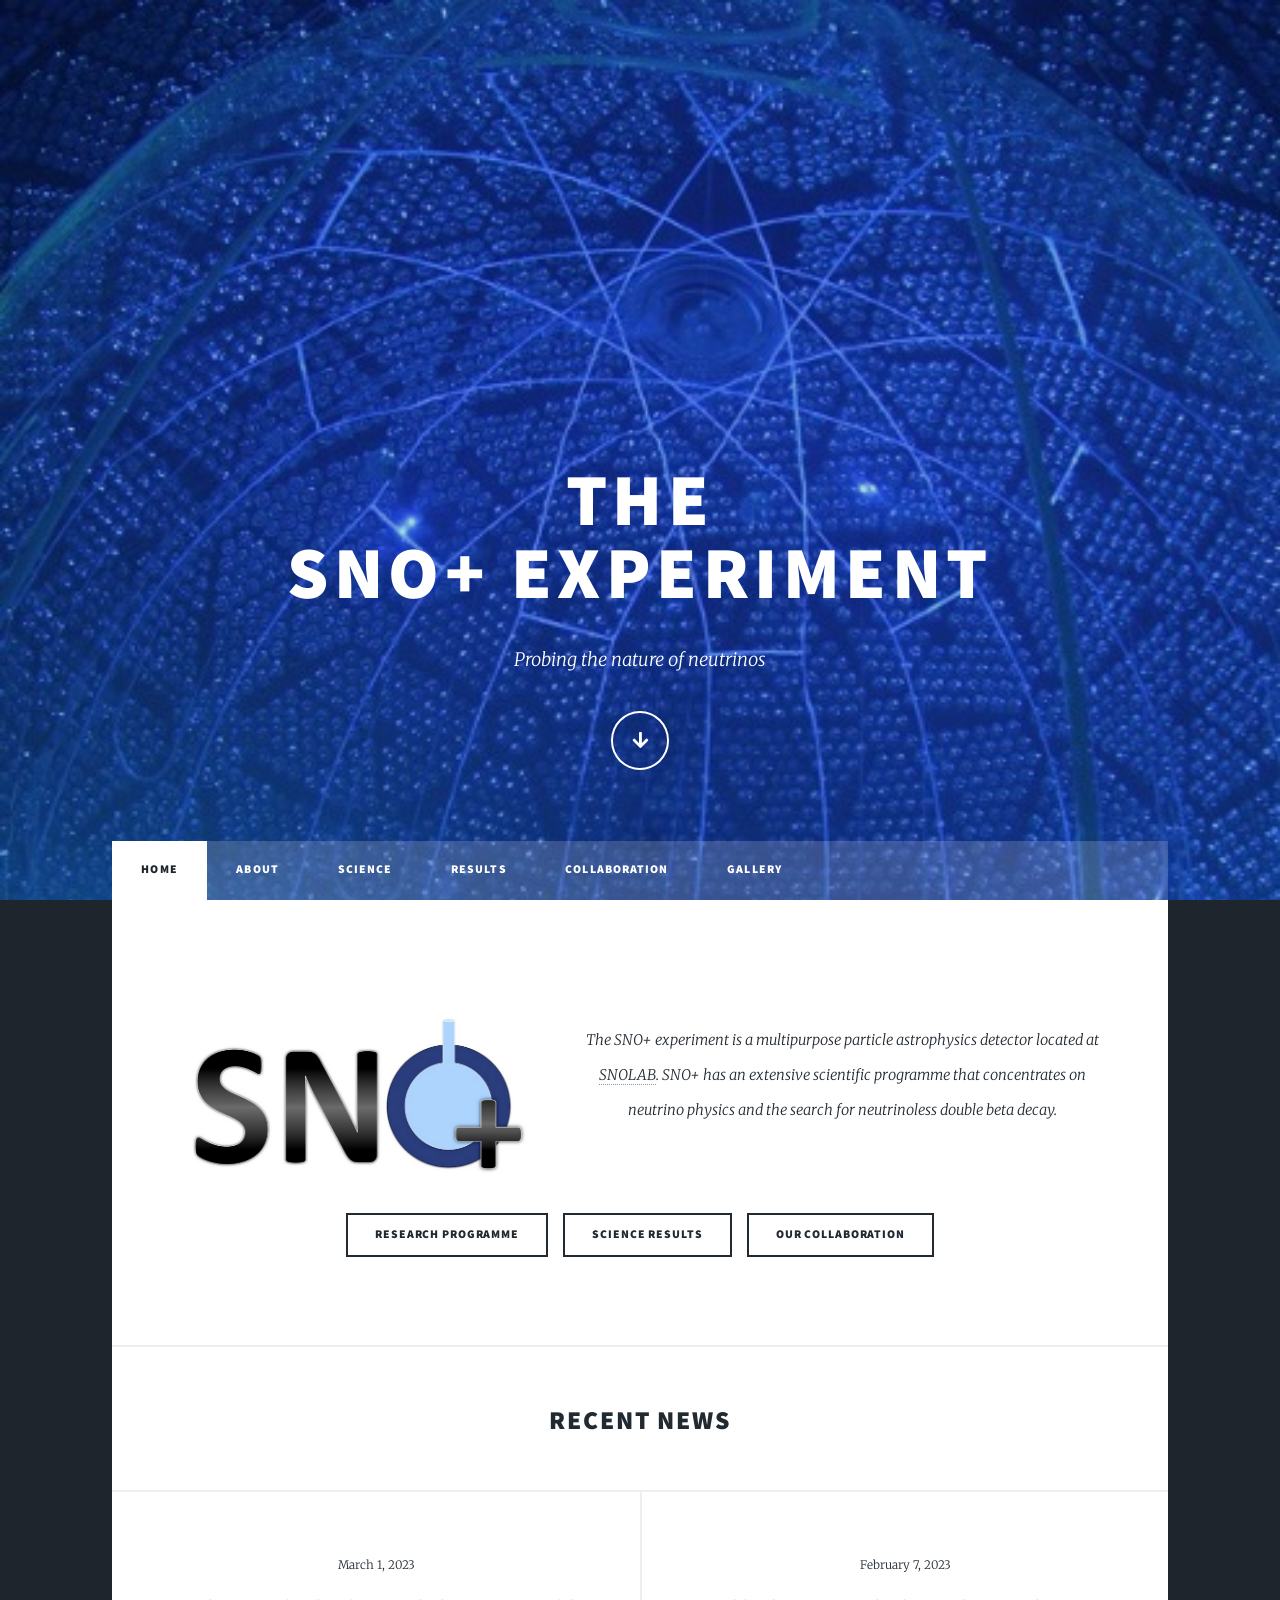
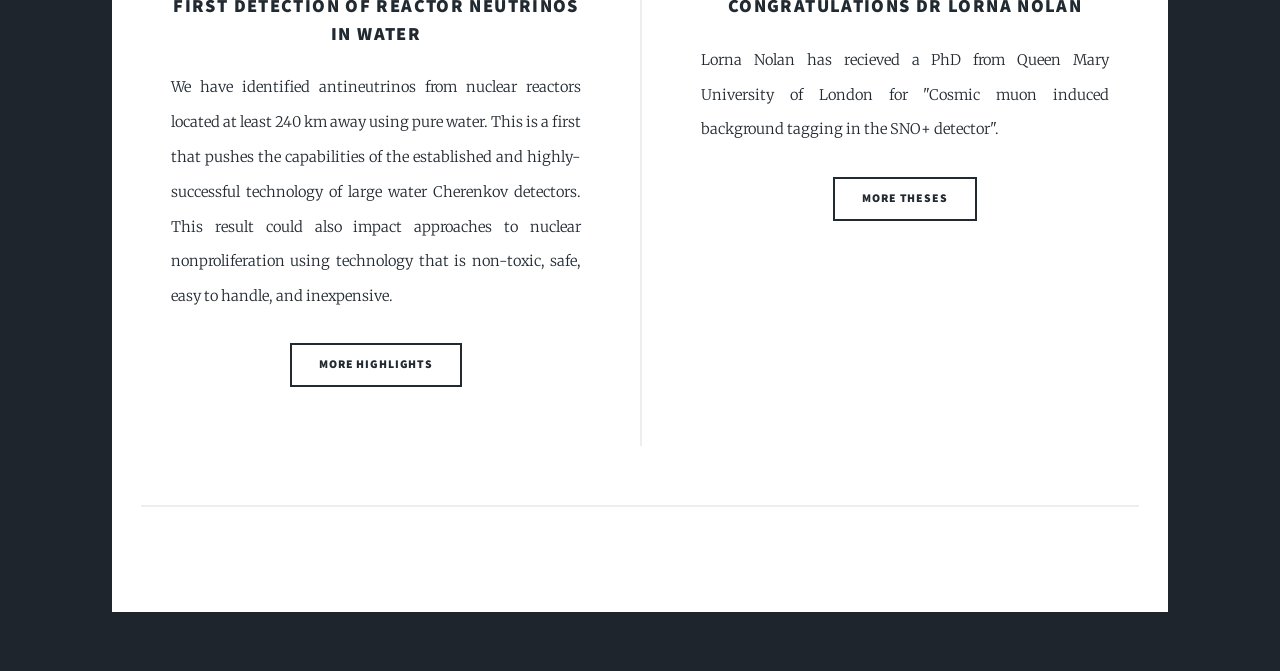
==== commit 1676f8e3: "Small bug and graphical fixes" ====
--- a/index.html
+++ b/index.html
@@ -94,7 +94,7 @@
 										<h3>Congratulations Dr Lorna Nolan</h3>
 										<h2>
 									</header>
-									<p>Lorna Nolan has recieved a PhD from Queen Mary University of London for her thesis "Cosmic muon induced background tagging in the SNO+ detector".</p>
+									<p>Lorna Nolan has recieved a PhD from Queen Mary University of London for "Cosmic muon induced background tagging in the SNO+ detector".</p>
 									<ul class="actions special">
 										<li><a href="thesis.html#thesis" class="button">More theses</a></li>
 									</ul>
@@ -119,4 +119,4 @@
 			<script src="assets/js/main.js"></script>
 
 	</body>
-</html>+</html>
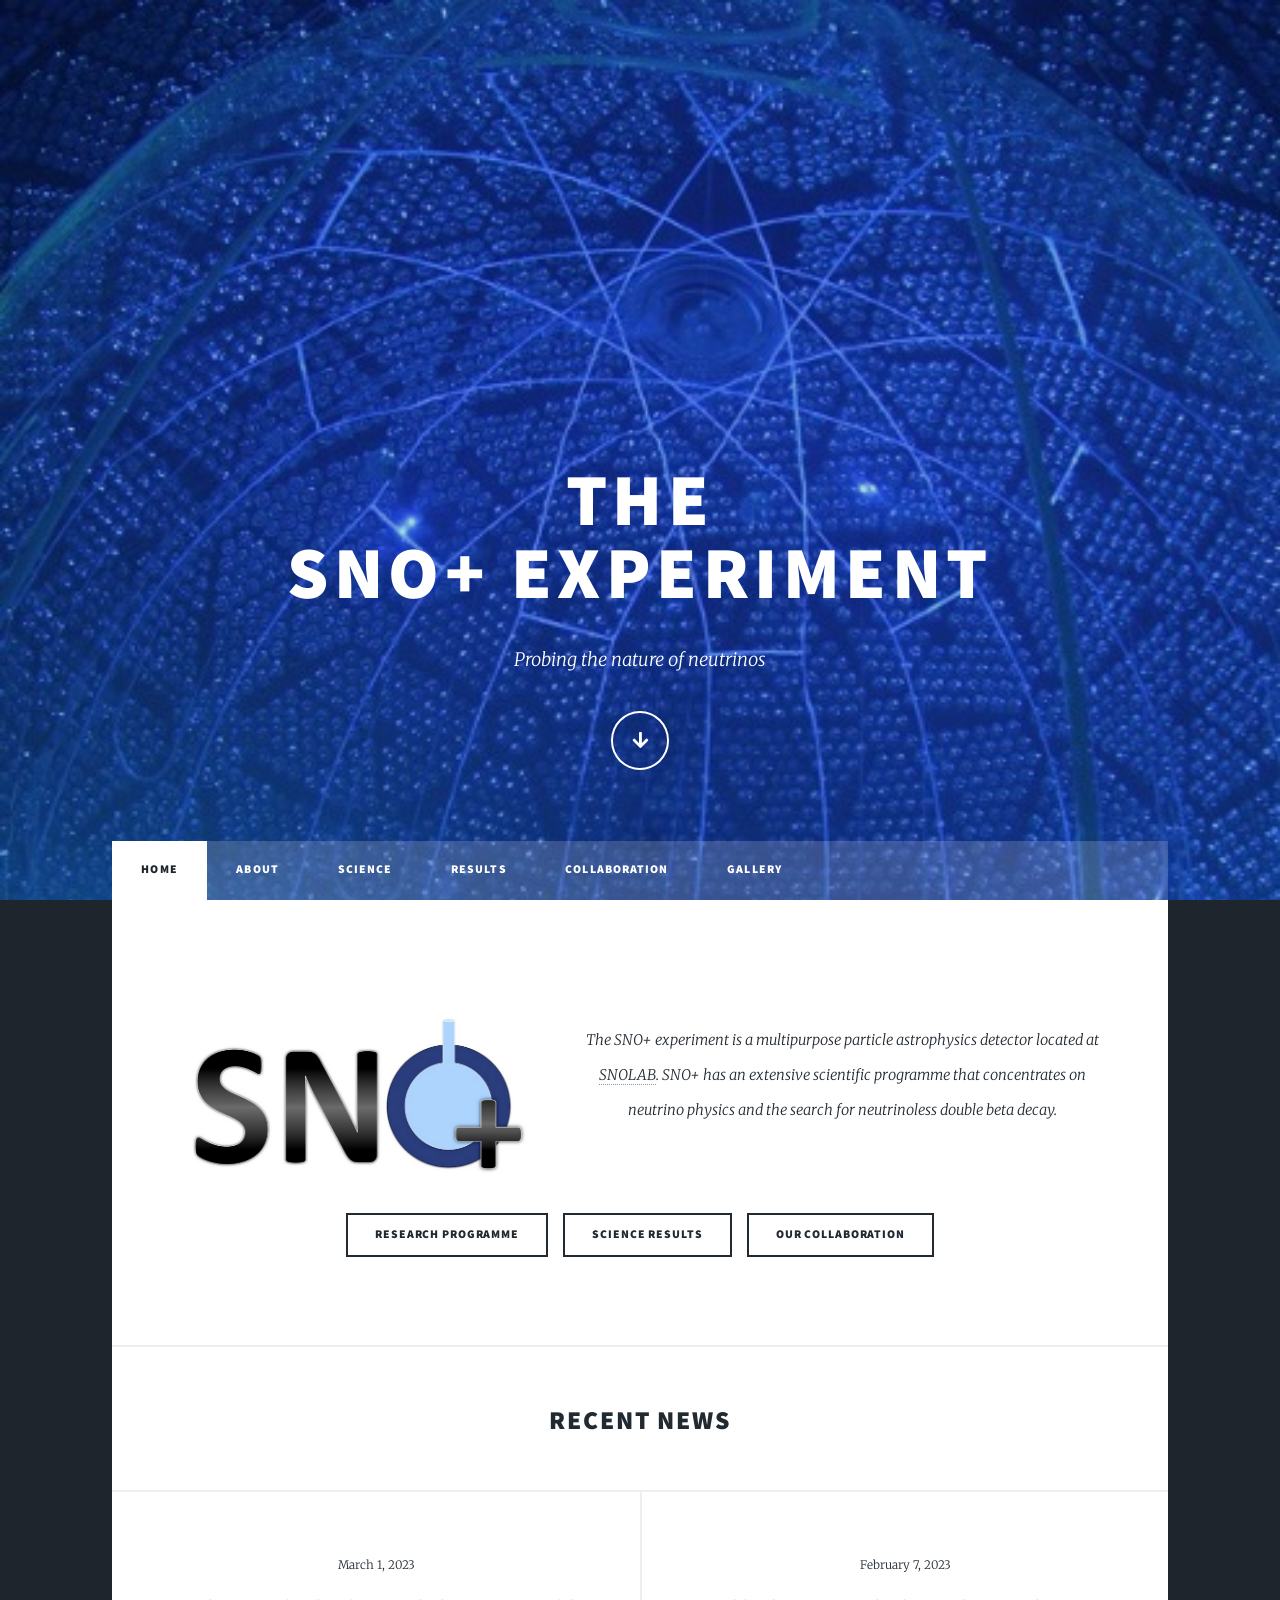
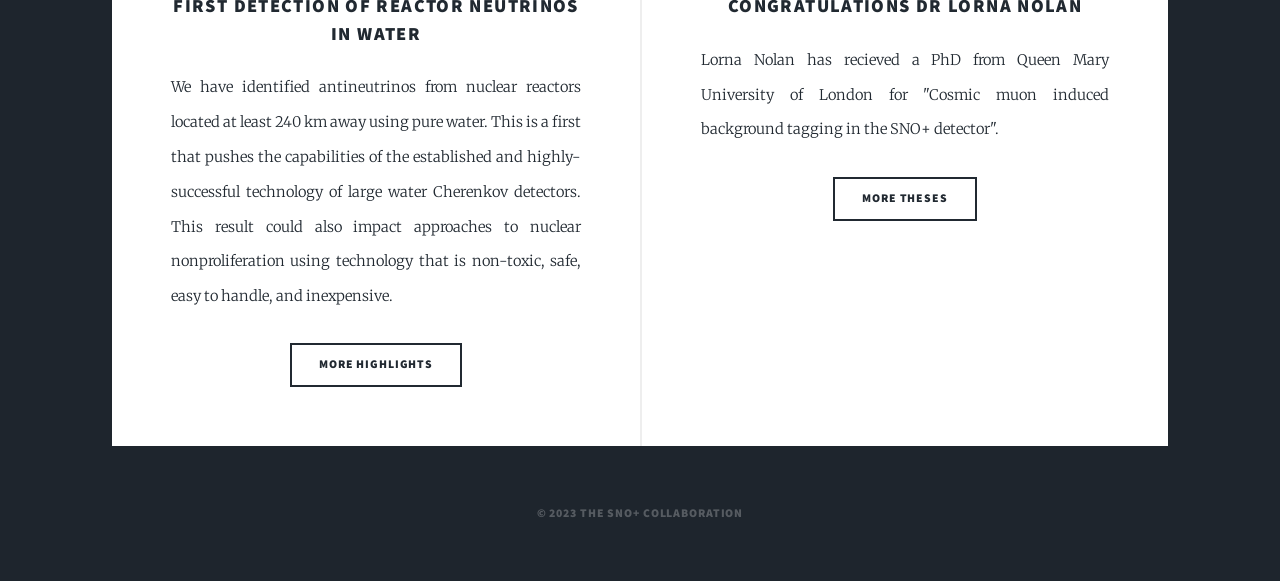
==== commit e4cf286b: "Added Pouya's thesis" ====
--- a/index.html
+++ b/index.html
@@ -101,14 +101,13 @@
 								</article>
 								
 							</section>
+			</div>
 
 				<!-- Copyright -->
 					<div id="copyright">
 						<ul><li>&copy; 2023 The SNO+ Collaboration</li>
 					</div>
-
-			</div>
-
+					
 		<!-- Scripts -->
 			<script src="assets/js/jquery.min.js"></script>
 			<script src="assets/js/jquery.scrollex.min.js"></script>
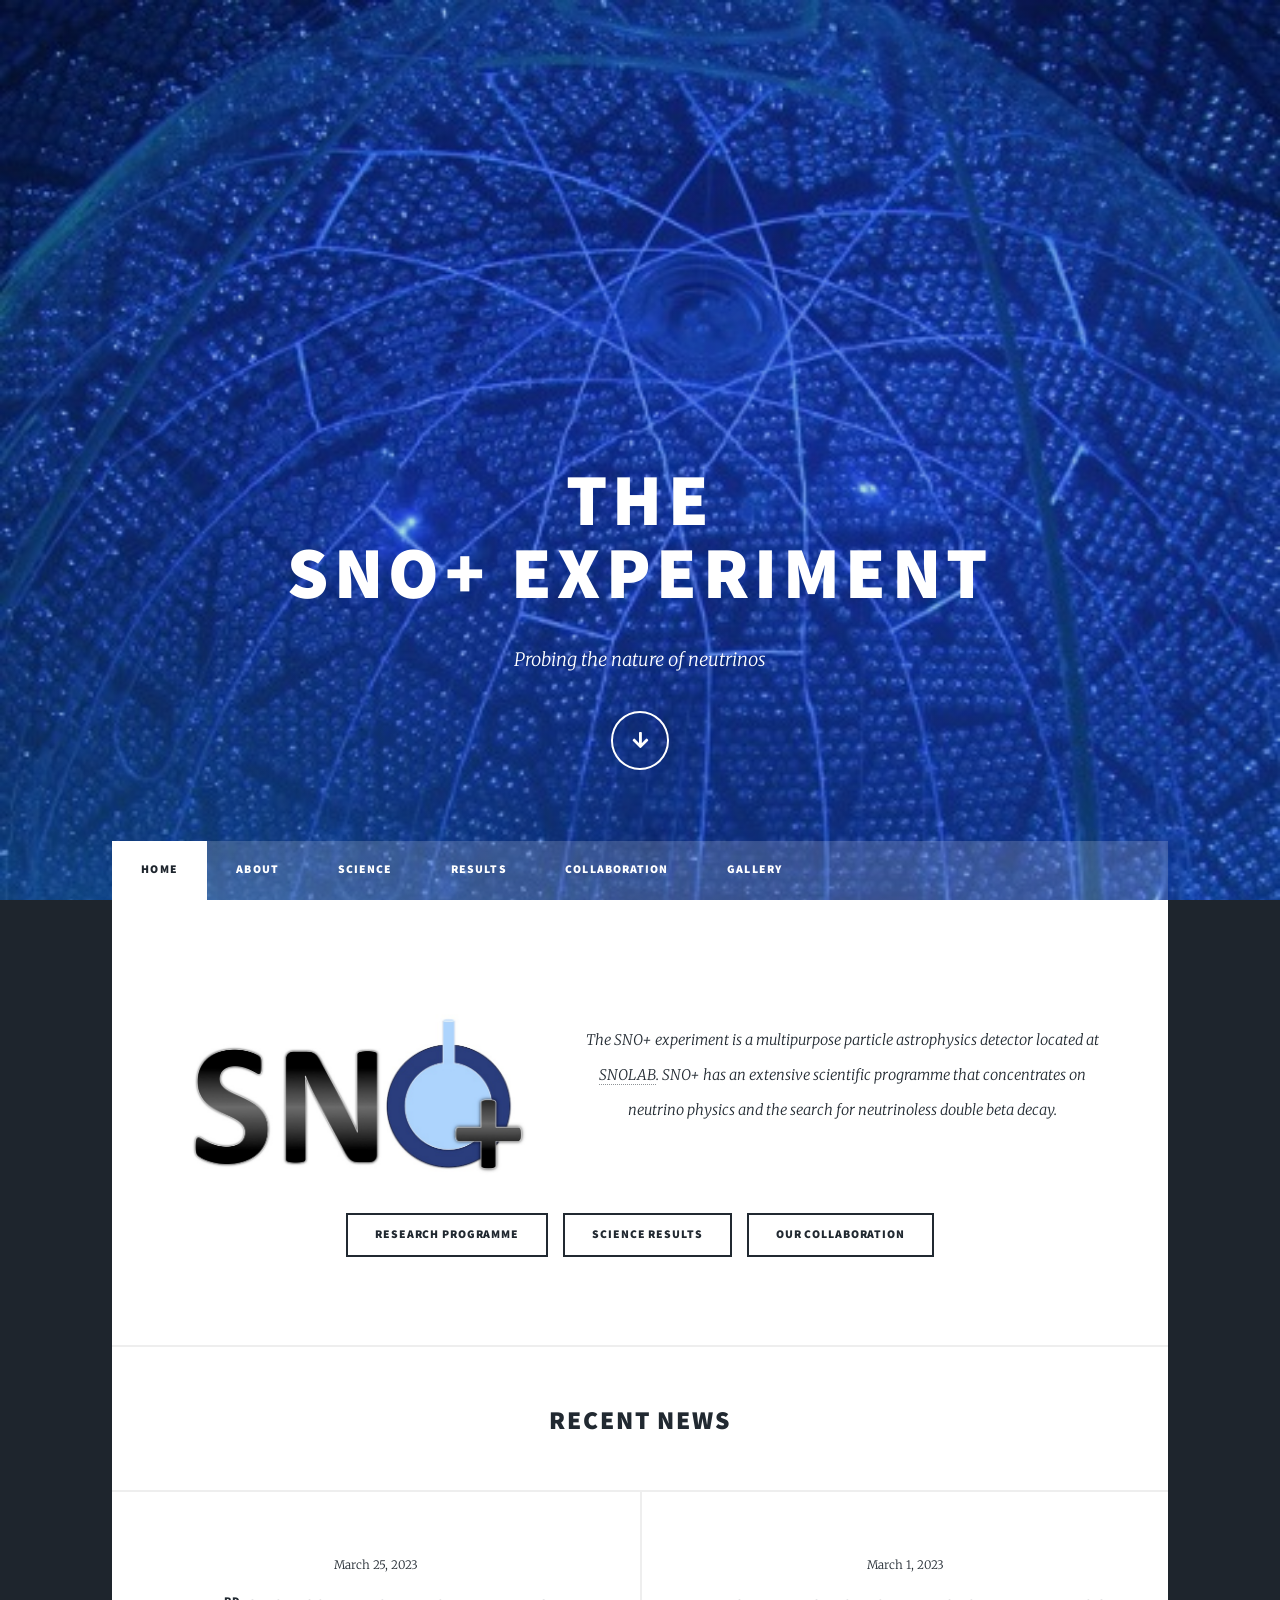
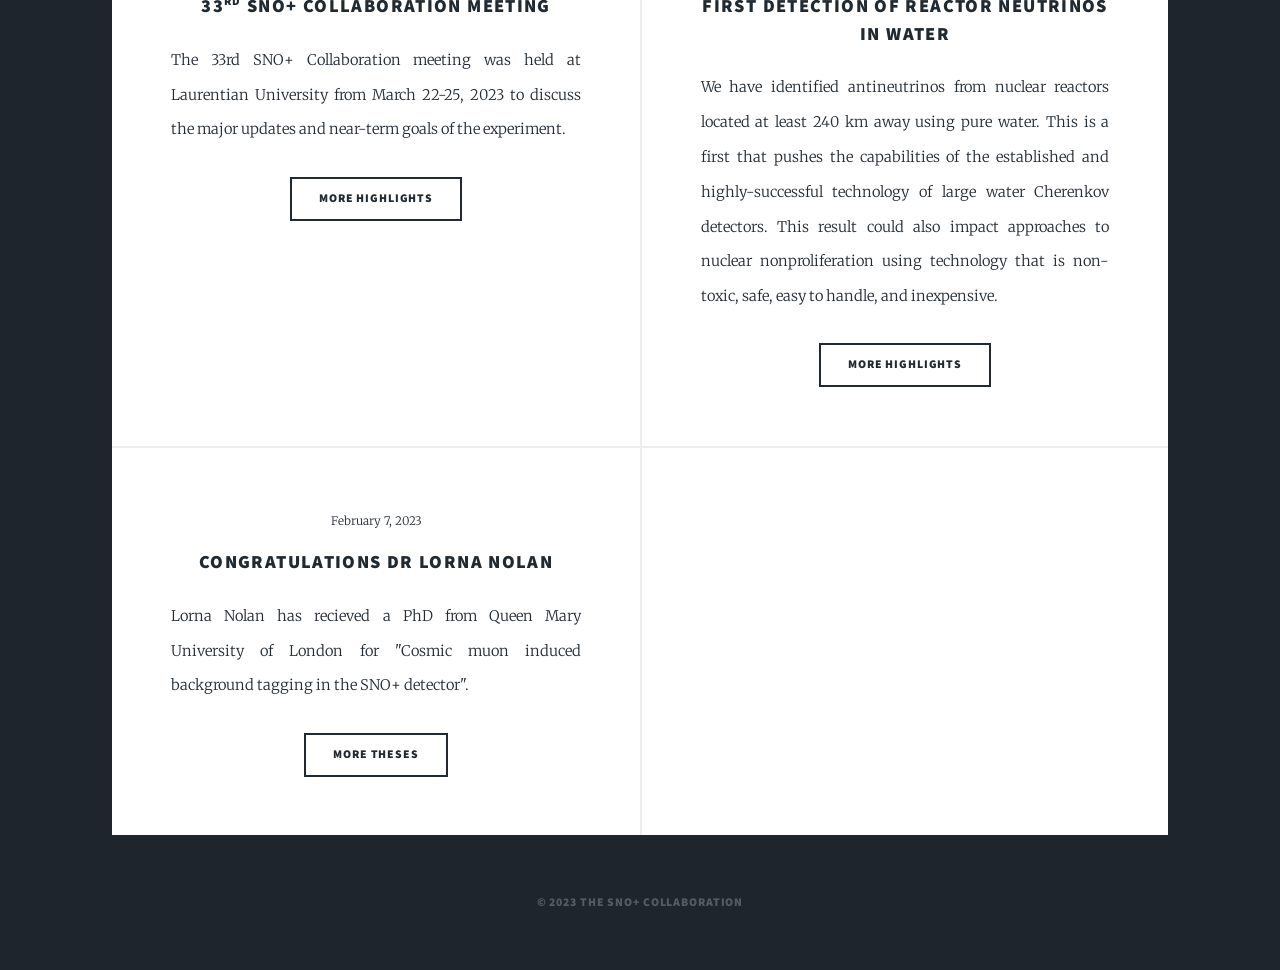
==== commit d003b250: "Added news item" ====
--- a/index.html
+++ b/index.html
@@ -80,6 +80,16 @@
 							<section class="posts">
 								<article>
 									<header>
+										<span class="date">March 25, 2023</span>
+										<h3><a href="https://doi.org/10.1103/PhysRevLett.130.091801">33<sup>rd</sup> SNO+ Collaboration Meeting</a></h3>
+									</header>
+									<p>The 33rd SNO+ Collaboration meeting was held at Laurentian University from March 22-25, 2023 to discuss the major updates and near-term goals of the experiment.</p>
+									<ul class="actions special">
+										<li><a href="results.html#highlights" class="button">More Highlights</a></li>
+									</ul>
+								</article>
+								<article>
+									<header>
 										<span class="date">March 1, 2023</span>
 										<h3><a href="https://doi.org/10.1103/PhysRevLett.130.091801">First Detection of Reactor Neutrinos in Water</a></h3>
 									</header>
@@ -98,6 +108,8 @@
 									<ul class="actions special">
 										<li><a href="thesis.html#thesis" class="button">More theses</a></li>
 									</ul>
+								</article>
+								<article>
 								</article>
 								
 							</section>
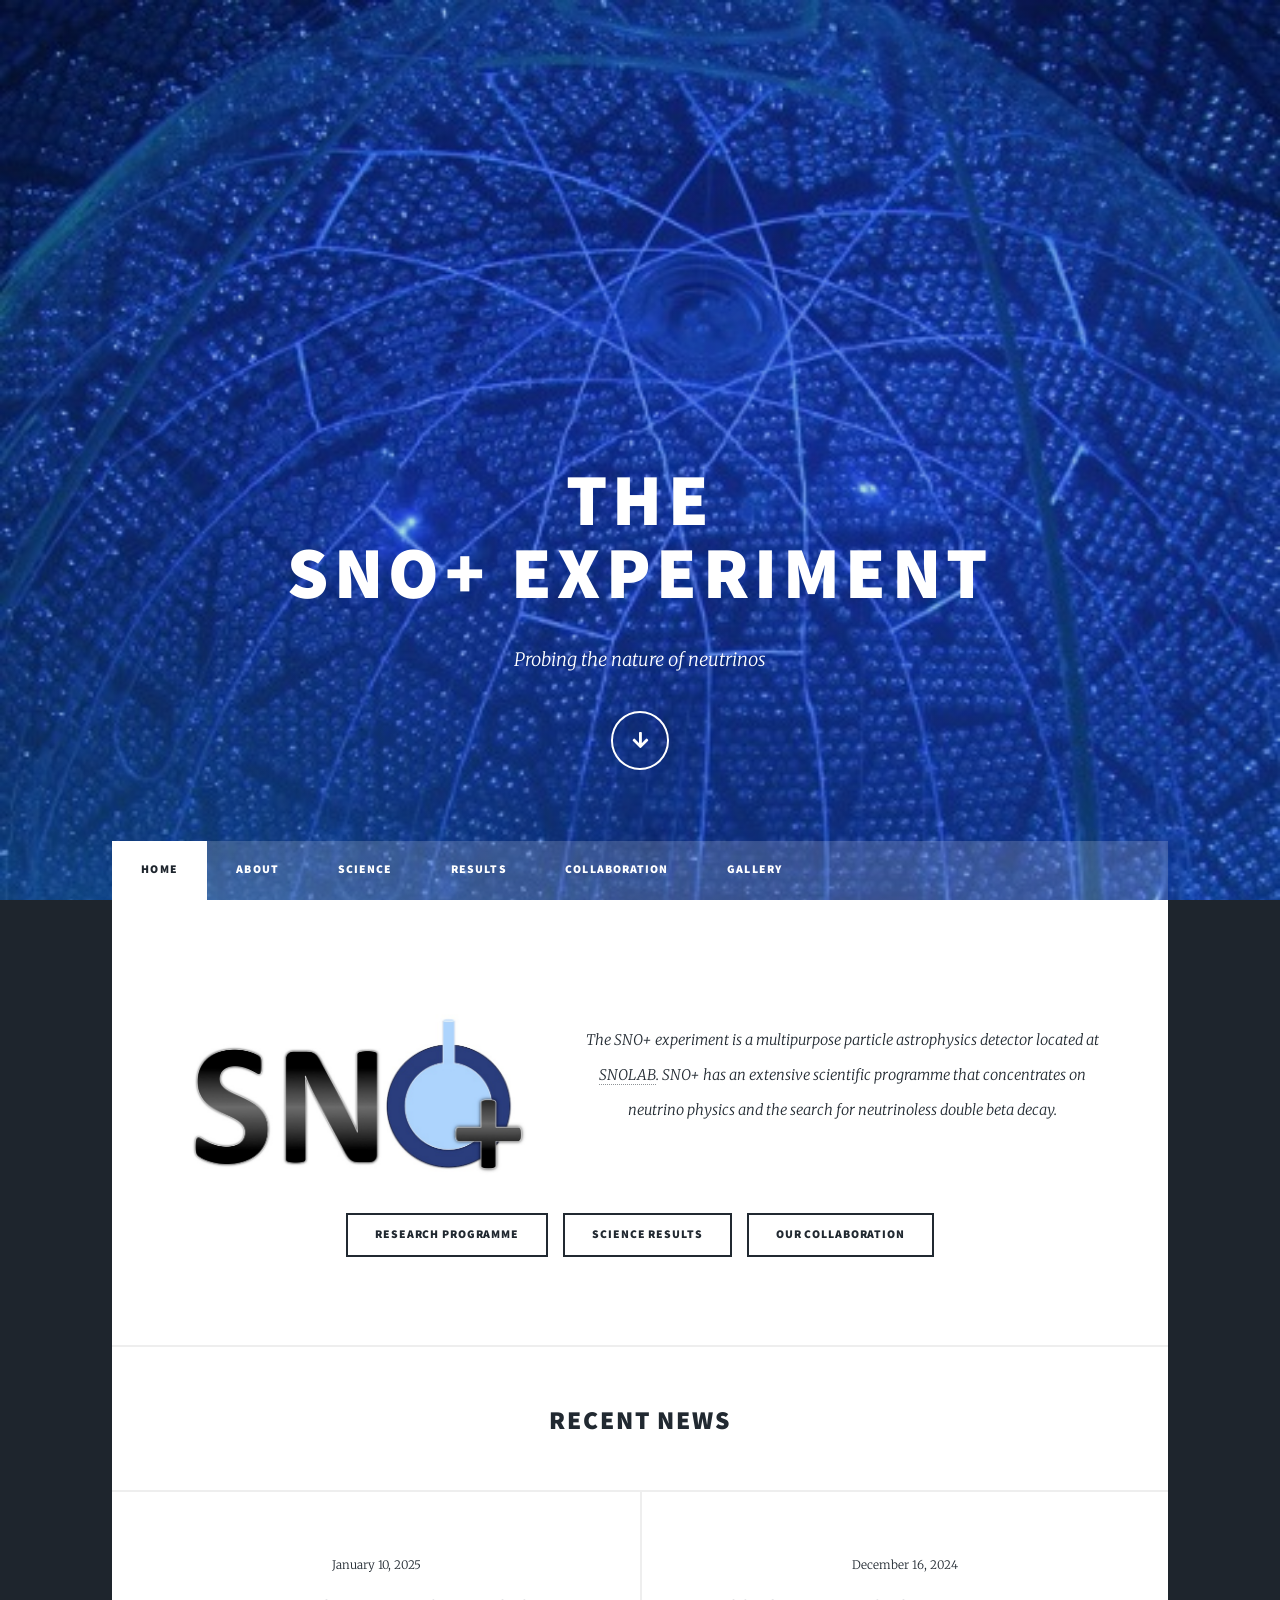
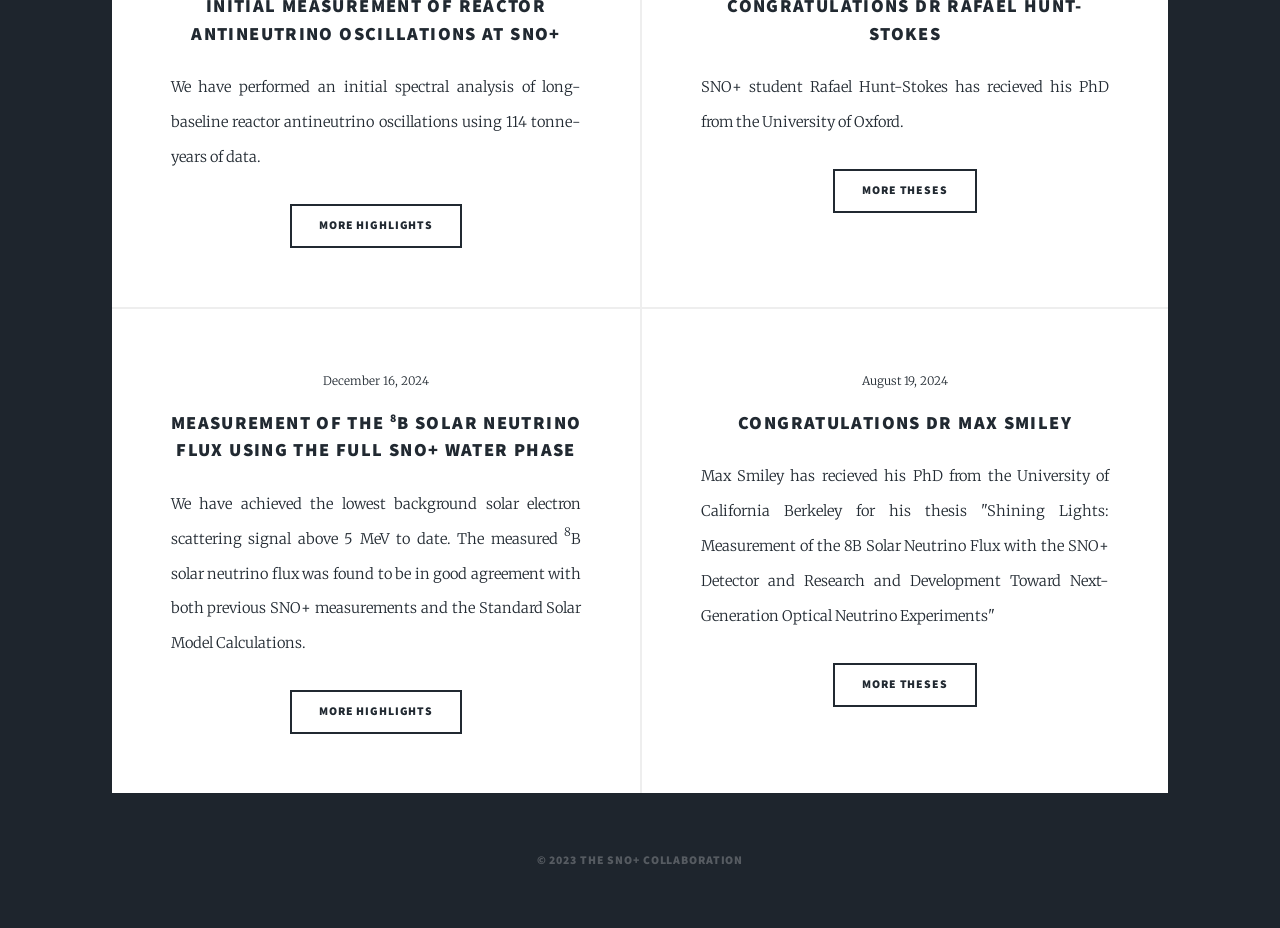
==== commit b443ea18: "Updates to papers and theses" ====
--- a/index.html
+++ b/index.html
@@ -74,50 +74,65 @@
 
 								</ul>
 							</article>
+
 							<center><h2>Recent news</h2></center>
 
 						<!-- Posts -->
 							<section class="posts">
+
+
+
 								<article>
 									<header>
-										<span class="date">March 25, 2023</span>
-										<h3><a href="https://doi.org/10.1103/PhysRevLett.130.091801">33<sup>rd</sup> SNO+ Collaboration Meeting</a></h3>
+										<span class="date">January 10, 2025</span>
+										<h3><a href="ttps://doi.org/10.1140/epjc/s10052-024-13687-5">Initial measurement of reactor antineutrino oscillations at SNO+</a></h3>
 									</header>
-									<p>The 33rd SNO+ Collaboration meeting was held at Laurentian University from March 22-25, 2023 to discuss the major updates and near-term goals of the experiment.</p>
+									<p>We have performed an initial spectral analysis of long-baseline reactor antineutrino oscillations using 114 tonne-years of data.</p>
 									<ul class="actions special">
 										<li><a href="results.html#highlights" class="button">More Highlights</a></li>
 									</ul>
 								</article>
 								<article>
 									<header>
-										<span class="date">March 1, 2023</span>
-										<h3><a href="https://doi.org/10.1103/PhysRevLett.130.091801">First Detection of Reactor Neutrinos in Water</a></h3>
+										<span class="date">December 16, 2024</span>
+										<h3>Congratulations Dr Rafael Hunt-Stokes</h3>
+										<h2>
 									</header>
-									<p>We have identified antineutrinos from nuclear reactors located at least 240 km away using pure water.  This is a first that pushes the capabilities of the established and highly-successful technology of large water Cherenkov detectors.  This result could also impact approaches to nuclear nonproliferation using technology that is non-toxic, safe, easy to handle, and inexpensive.</p>
+									<p>SNO+ student Rafael Hunt-Stokes has recieved his PhD from the University of Oxford.</p>
+									<ul class="actions special">
+										<li><a href="thesis.html#thesis" class="button">More theses</a></li>
+									</ul>
+								</article>
+
+								<article>
+									<header>
+										<span class="date">December 16, 2024</span>
+										<h3><a href="https://doi.org/10.1103/PhysRevD.110.122003">Measurement of the <sup>8</sup>B Solar Neutrino Flux using the full SNO+ water phase</a></h3>
+									</header>
+									<p>We have achieved the lowest background solar electron scattering signal above 5 MeV to date. The measured <sup>8</sup>B solar neutrino flux was found to be in good agreement with both previous SNO+ measurements and the Standard Solar Model Calculations.</p>
 									<ul class="actions special">
 										<li><a href="results.html#highlights" class="button">More Highlights</a></li>
 									</ul>
 								</article>
+
 								<article>
 									<header>
-										<span class="date">February 7, 2023</span>
-										<h3>Congratulations Dr Lorna Nolan</h3>
+										<span class="date">August 19, 2024</span>
+										<h3>Congratulations Dr Max Smiley</h3>
 										<h2>
 									</header>
-									<p>Lorna Nolan has recieved a PhD from Queen Mary University of London for "Cosmic muon induced background tagging in the SNO+ detector".</p>
+									<p>Max Smiley has recieved his PhD from the University of California Berkeley for his thesis "Shining Lights: Measurement of the 8B Solar Neutrino Flux with the SNO+ Detector and Research and Development Toward Next-Generation Optical Neutrino Experiments"</p>
 									<ul class="actions special">
 										<li><a href="thesis.html#thesis" class="button">More theses</a></li>
 									</ul>
 								</article>
-								<article>
-								</article>
-								
+
 							</section>
 			</div>
 
 				<!-- Copyright -->
 					<div id="copyright">
-						<ul><li>&copy; 2023 The SNO+ Collaboration</li>
+						<ul><li>&copy; 2023 the SNO+ Collaboration</li>
 					</div>
 					
 		<!-- Scripts -->
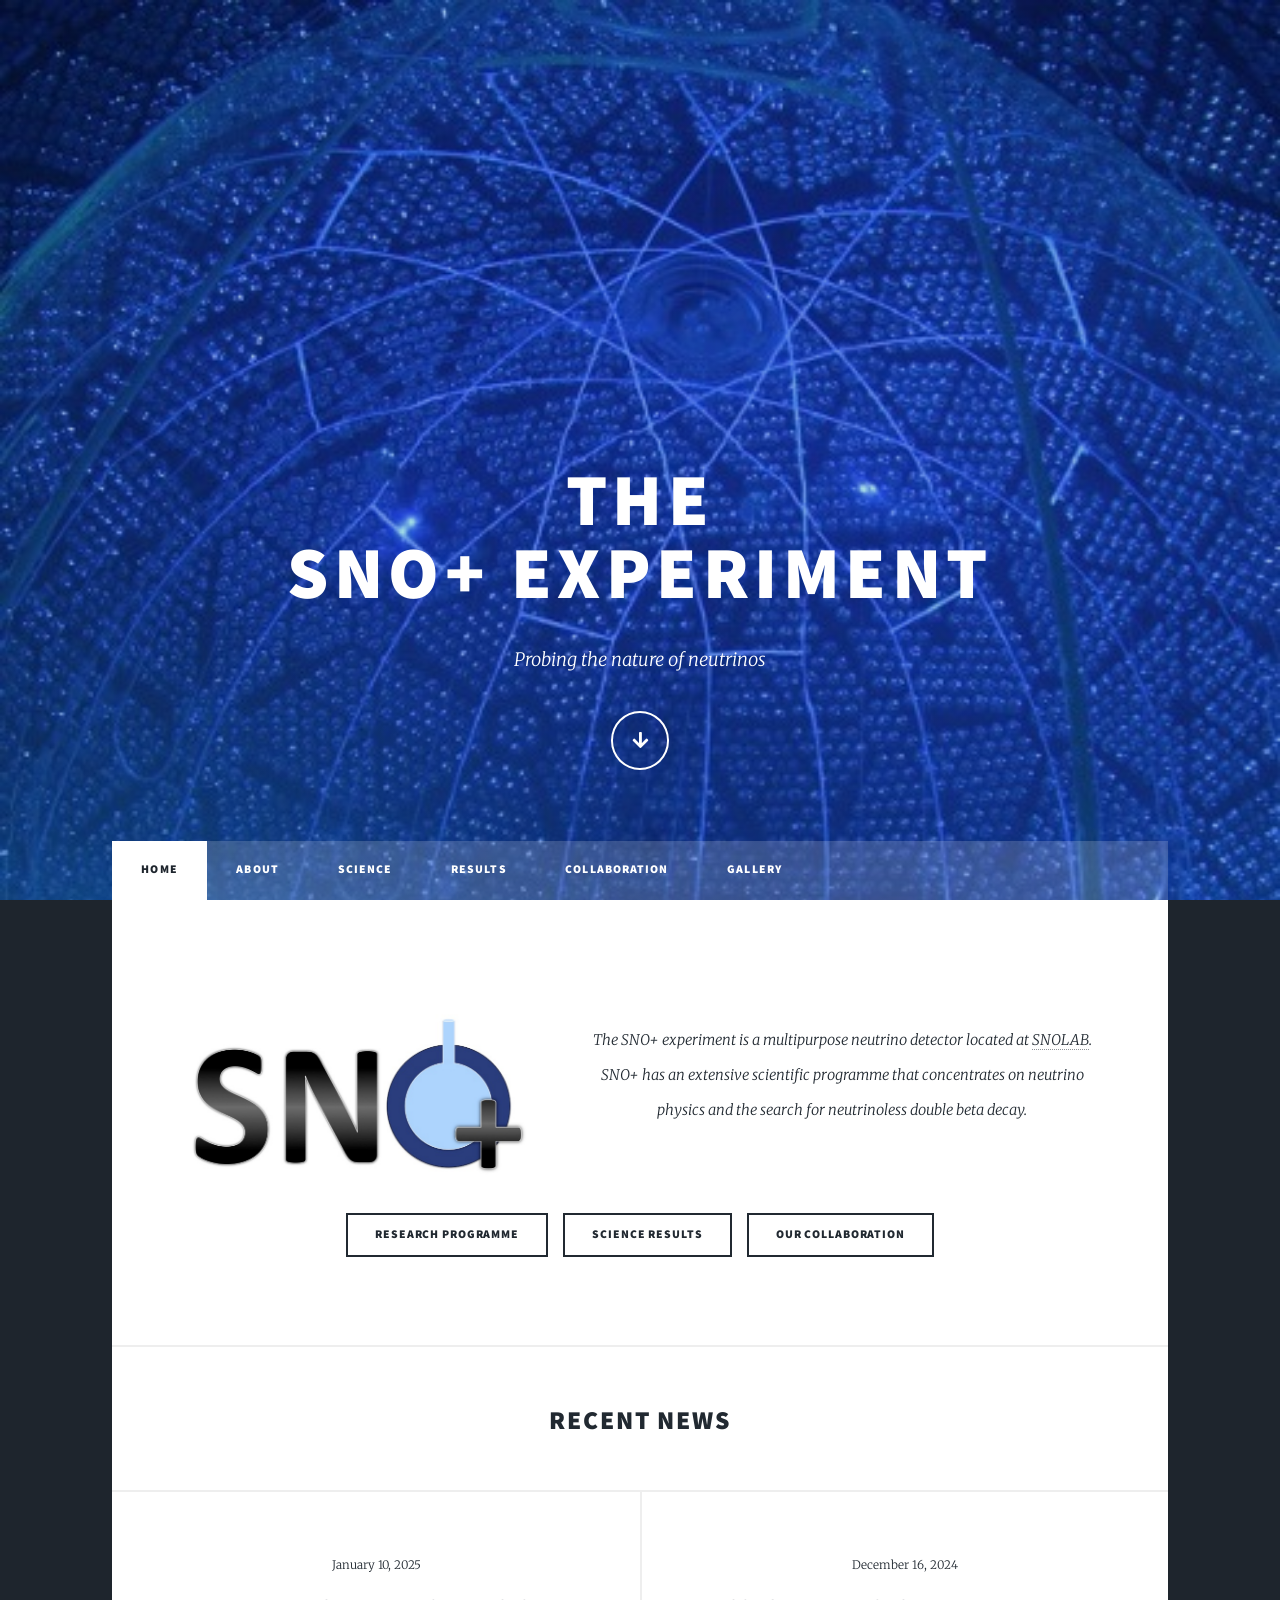
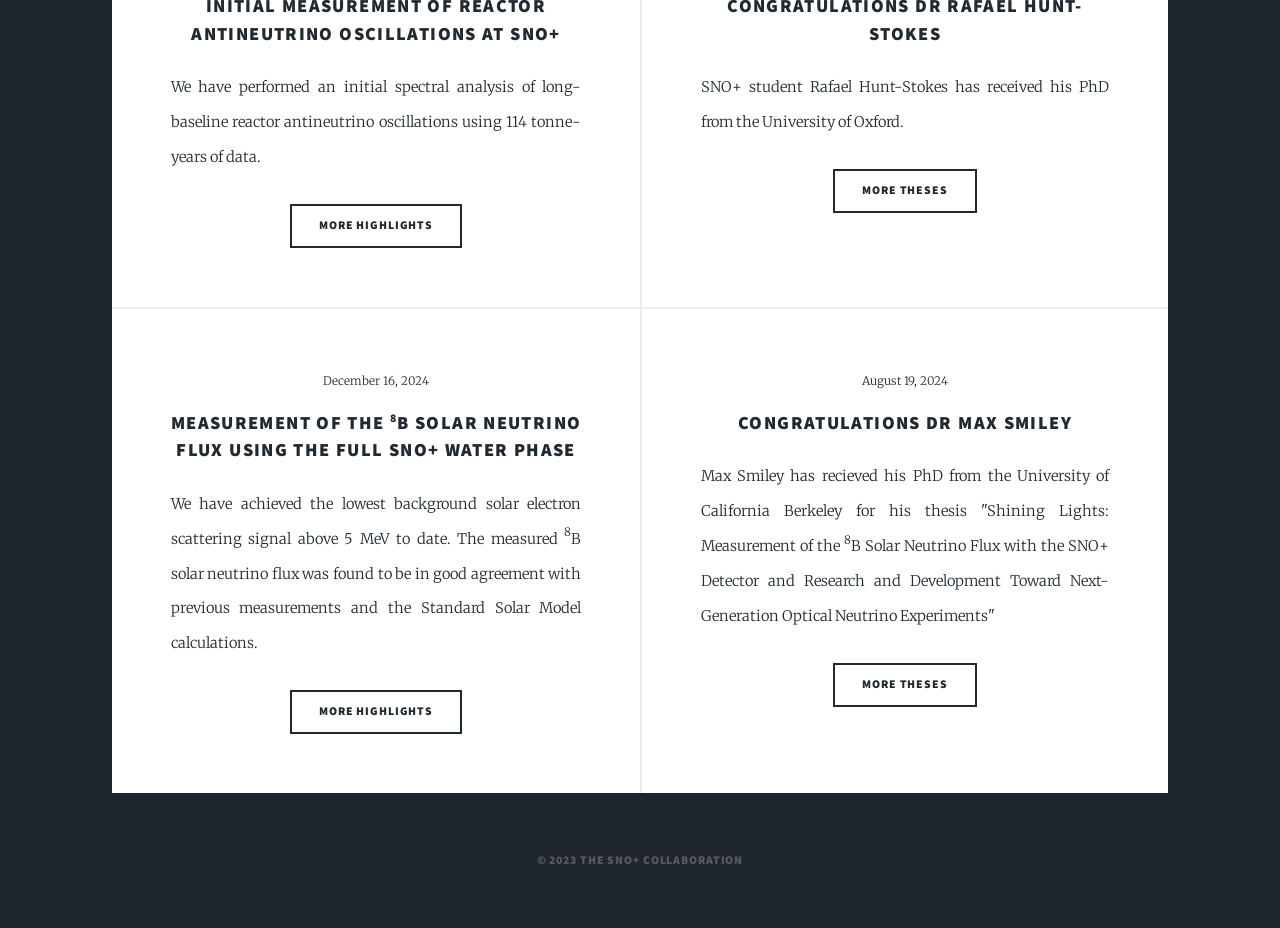
==== commit afe1fbbc: "Updated text following review by Mark Chen" ====
--- a/index.html
+++ b/index.html
@@ -65,7 +65,7 @@
 									massive headline</a></h2> -->
 								<a href="about.html" class="image left"><img src="images/snoplus_logo_white.png" alt="SNO+ Experiment Logo" width="0.5"/></a>
 
-									<p>	<br/>The SNO+ experiment is a multipurpose particle astrophysics detector located at <a href="https://www.snolab.ca/">SNOLAB</a>. SNO+ has an extensive scientific programme that concentrates on neutrino physics and the search for neutrinoless double beta decay. <br /></p>
+									<p>	<br/>The SNO+ experiment is a multipurpose neutrino detector located at <a href="https://www.snolab.ca/">SNOLAB</a>. SNO+ has an extensive scientific programme that concentrates on neutrino physics and the search for neutrinoless double beta decay. <br /></p>
 								</header>
 								<ul class="actions special">
 									<li><a href="science.html" class="button">Research Programme</a></li>
@@ -98,7 +98,7 @@
 										<h3>Congratulations Dr Rafael Hunt-Stokes</h3>
 										<h2>
 									</header>
-									<p>SNO+ student Rafael Hunt-Stokes has recieved his PhD from the University of Oxford.</p>
+									<p>SNO+ student Rafael Hunt-Stokes has received his PhD from the University of Oxford.</p>
 									<ul class="actions special">
 										<li><a href="thesis.html#thesis" class="button">More theses</a></li>
 									</ul>
@@ -109,7 +109,7 @@
 										<span class="date">December 16, 2024</span>
 										<h3><a href="https://doi.org/10.1103/PhysRevD.110.122003">Measurement of the <sup>8</sup>B Solar Neutrino Flux using the full SNO+ water phase</a></h3>
 									</header>
-									<p>We have achieved the lowest background solar electron scattering signal above 5 MeV to date. The measured <sup>8</sup>B solar neutrino flux was found to be in good agreement with both previous SNO+ measurements and the Standard Solar Model Calculations.</p>
+									<p>We have achieved the lowest background solar electron scattering signal above 5 MeV to date. The measured <sup>8</sup>B solar neutrino flux was found to be in good agreement with previous measurements and the Standard Solar Model calculations.</p>
 									<ul class="actions special">
 										<li><a href="results.html#highlights" class="button">More Highlights</a></li>
 									</ul>
@@ -121,7 +121,7 @@
 										<h3>Congratulations Dr Max Smiley</h3>
 										<h2>
 									</header>
-									<p>Max Smiley has recieved his PhD from the University of California Berkeley for his thesis "Shining Lights: Measurement of the 8B Solar Neutrino Flux with the SNO+ Detector and Research and Development Toward Next-Generation Optical Neutrino Experiments"</p>
+									<p>Max Smiley has recieved his PhD from the University of California Berkeley for his thesis "Shining Lights: Measurement of the <sup>8</sup>B Solar Neutrino Flux with the SNO+ Detector and Research and Development Toward Next-Generation Optical Neutrino Experiments"</p>
 									<ul class="actions special">
 										<li><a href="thesis.html#thesis" class="button">More theses</a></li>
 									</ul>
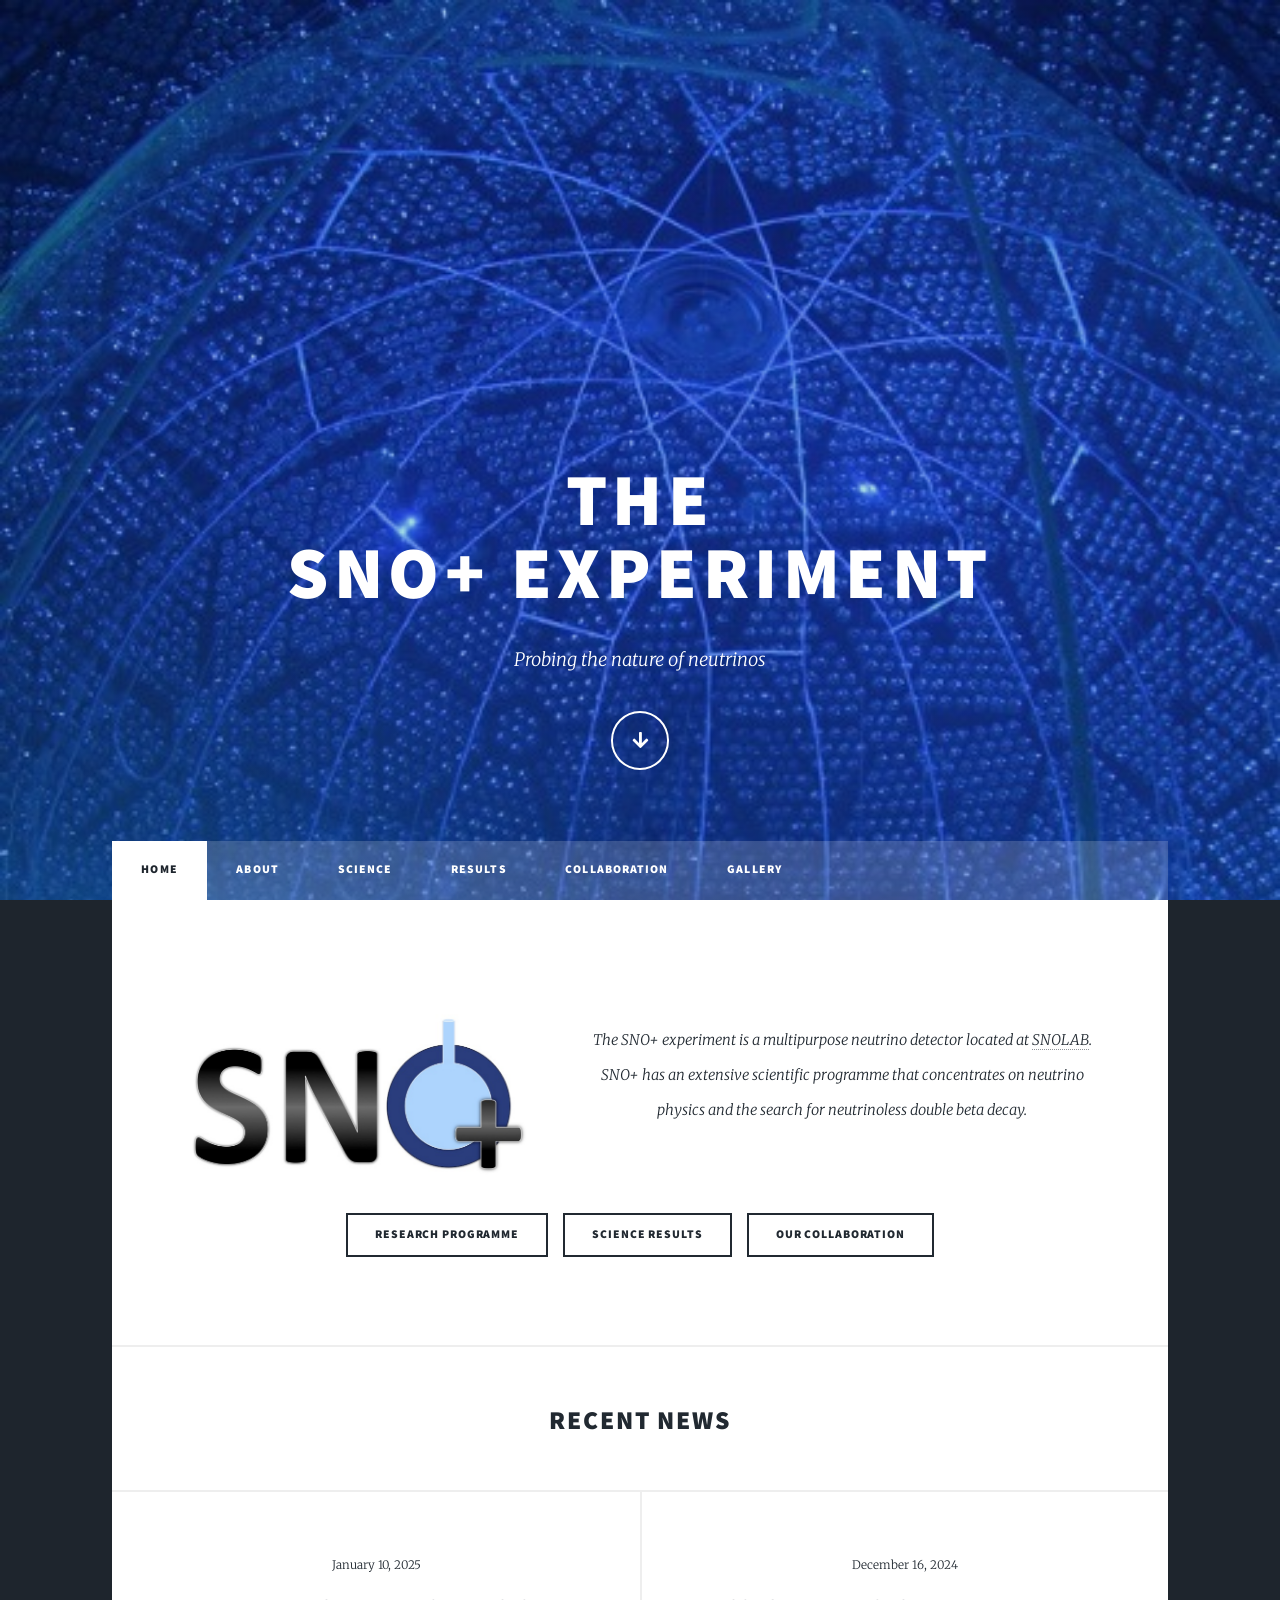
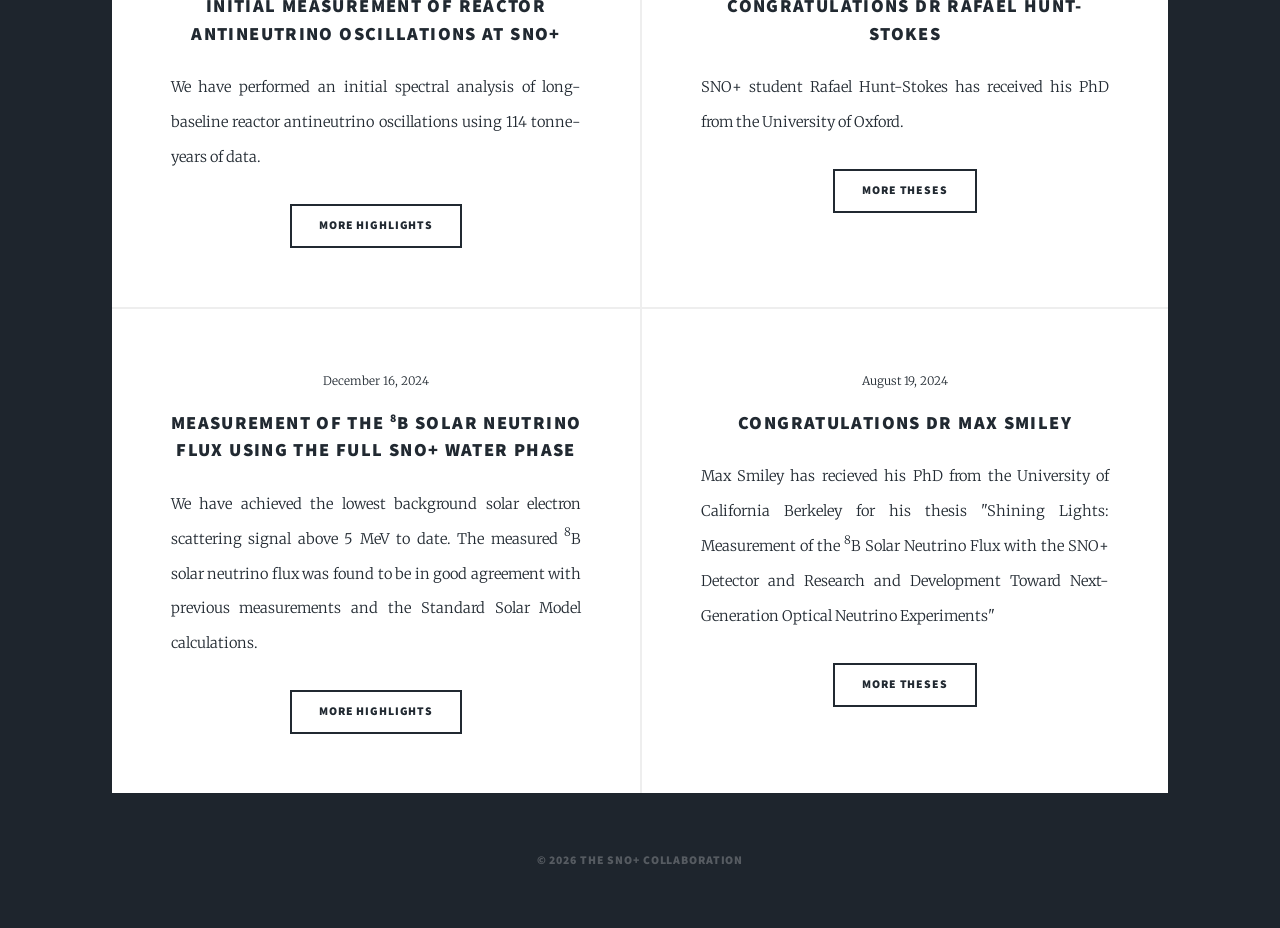
==== commit 7d6c5702: "update year" ====
--- a/index.html
+++ b/index.html
@@ -132,7 +132,7 @@
 
 				<!-- Copyright -->
 					<div id="copyright">
-						<ul><li>&copy; 2023 the SNO+ Collaboration</li>
+						<ul><li>&copy; 2026 the SNO+ Collaboration</li>
 					</div>
 					
 		<!-- Scripts -->
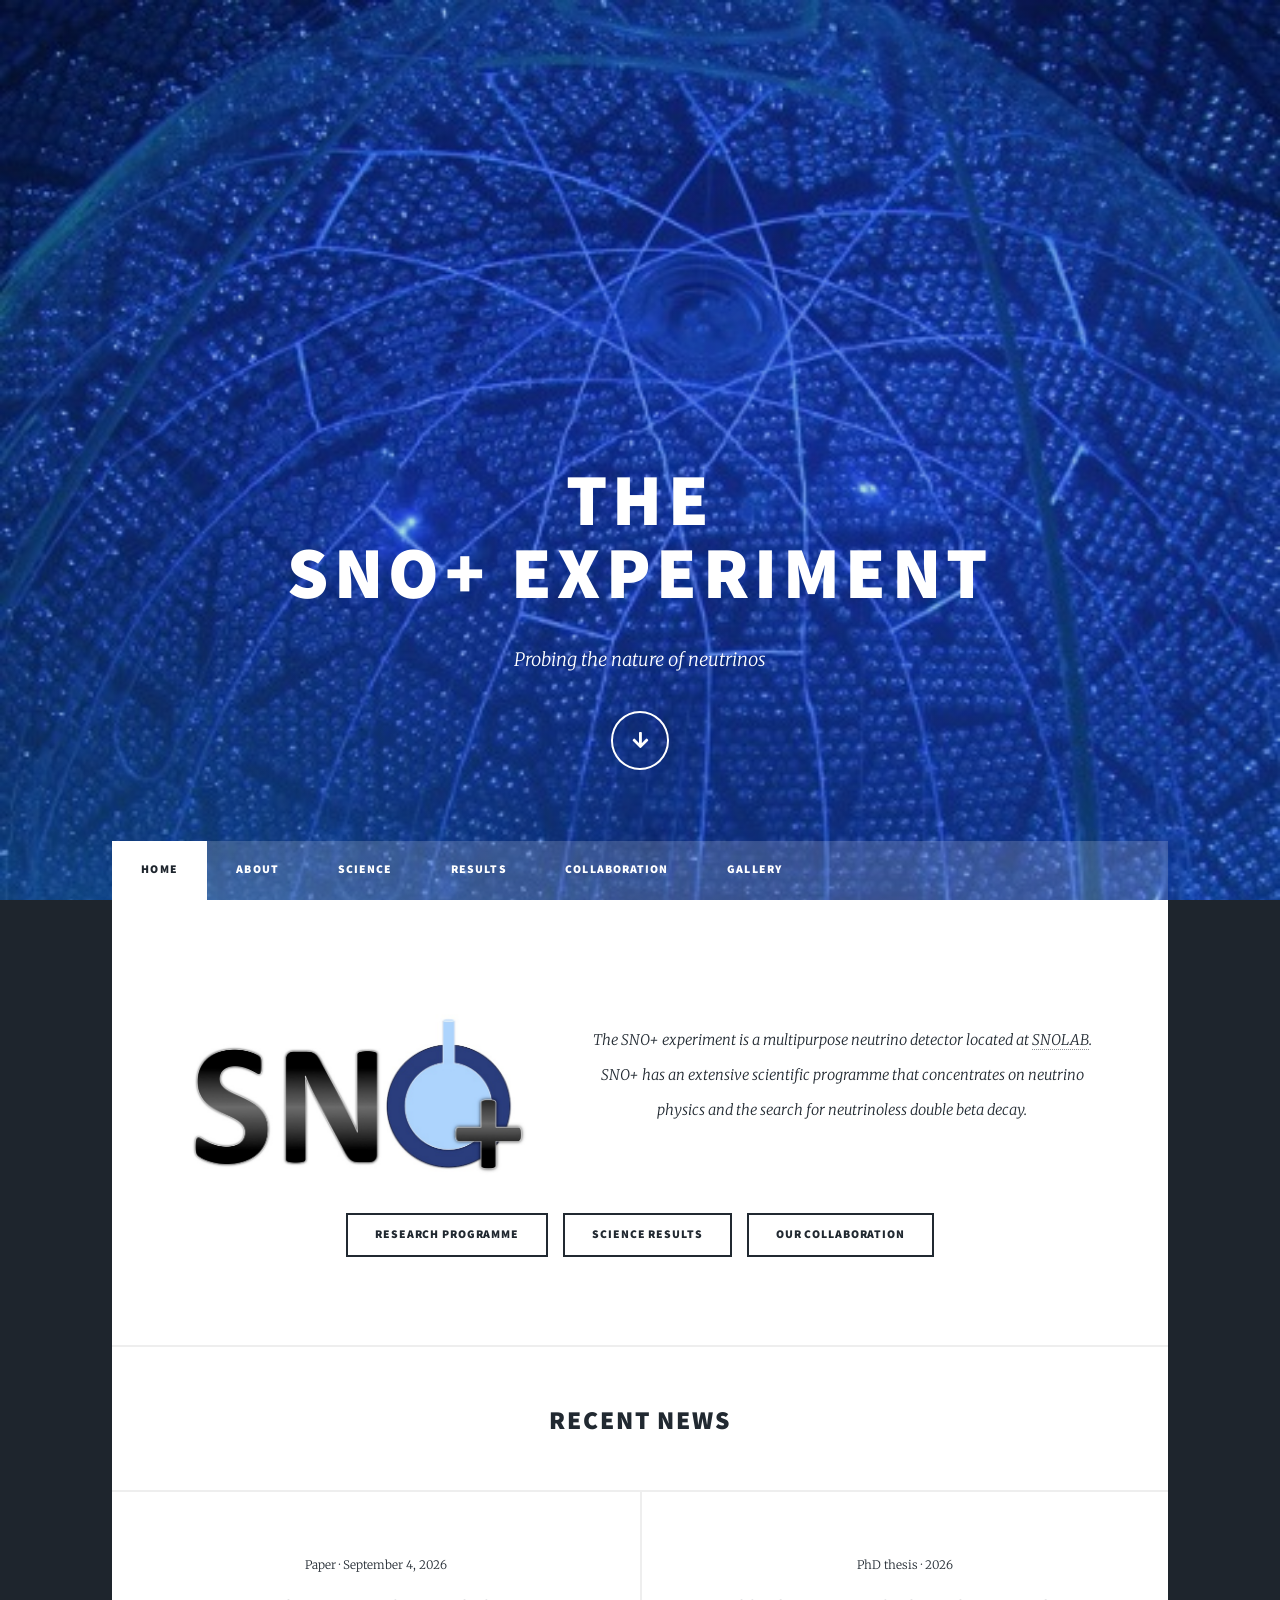
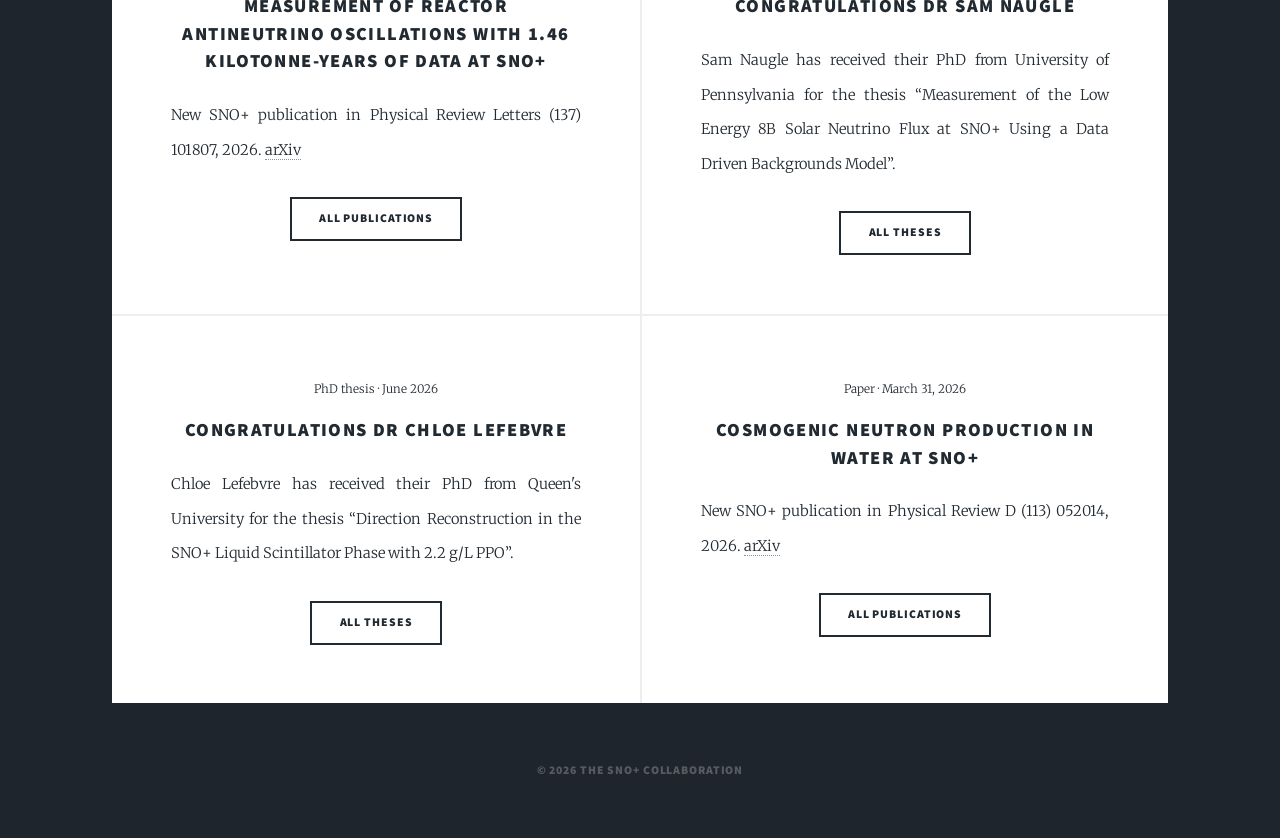
==== commit 54cd4b05: "Automatic recent news, publication dates, and Sam Naugle's thesis - Front page "Recent news" is now " ====
--- a/index.html
+++ b/index.html
@@ -77,56 +77,27 @@
 
 							<center><h2>Recent news</h2></center>
 
-						<!-- Posts -->
-							<section class="posts">
-
-
-
+						<!-- Posts: filled automatically by assets/js/news.js from the newest
+						     entries in papers.html and thesis.html -->
+							<section class="posts" id="recent-news">
 								<article>
 									<header>
-										<span class="date">January 10, 2025</span>
-										<h3><a href="ttps://doi.org/10.1140/epjc/s10052-024-13687-5">Initial measurement of reactor antineutrino oscillations at SNO+</a></h3>
+										<h3><a href="papers.html">Publications</a></h3>
 									</header>
-									<p>We have performed an initial spectral analysis of long-baseline reactor antineutrino oscillations using 114 tonne-years of data.</p>
+									<p>The latest SNO+ papers, with links to the journal and arXiv.</p>
 									<ul class="actions special">
-										<li><a href="results.html#highlights" class="button">More Highlights</a></li>
+										<li><a href="papers.html" class="button">All publications</a></li>
 									</ul>
 								</article>
 								<article>
 									<header>
-										<span class="date">December 16, 2024</span>
-										<h3>Congratulations Dr Rafael Hunt-Stokes</h3>
-										<h2>
+										<h3><a href="thesis.html#thesis">PhD theses</a></h3>
 									</header>
-									<p>SNO+ student Rafael Hunt-Stokes has received his PhD from the University of Oxford.</p>
+									<p>Theses from SNO+ students.</p>
 									<ul class="actions special">
-										<li><a href="thesis.html#thesis" class="button">More theses</a></li>
+										<li><a href="thesis.html#thesis" class="button">All theses</a></li>
 									</ul>
 								</article>
-
-								<article>
-									<header>
-										<span class="date">December 16, 2024</span>
-										<h3><a href="https://doi.org/10.1103/PhysRevD.110.122003">Measurement of the <sup>8</sup>B Solar Neutrino Flux using the full SNO+ water phase</a></h3>
-									</header>
-									<p>We have achieved the lowest background solar electron scattering signal above 5 MeV to date. The measured <sup>8</sup>B solar neutrino flux was found to be in good agreement with previous measurements and the Standard Solar Model calculations.</p>
-									<ul class="actions special">
-										<li><a href="results.html#highlights" class="button">More Highlights</a></li>
-									</ul>
-								</article>
-
-								<article>
-									<header>
-										<span class="date">August 19, 2024</span>
-										<h3>Congratulations Dr Max Smiley</h3>
-										<h2>
-									</header>
-									<p>Max Smiley has recieved his PhD from the University of California Berkeley for his thesis "Shining Lights: Measurement of the <sup>8</sup>B Solar Neutrino Flux with the SNO+ Detector and Research and Development Toward Next-Generation Optical Neutrino Experiments"</p>
-									<ul class="actions special">
-										<li><a href="thesis.html#thesis" class="button">More theses</a></li>
-									</ul>
-								</article>
-
 							</section>
 			</div>
 
@@ -143,6 +114,7 @@
 			<script src="assets/js/breakpoints.min.js"></script>
 			<script src="assets/js/util.js"></script>
 			<script src="assets/js/main.js"></script>
+			<script src="assets/js/news.js"></script>
 
 	</body>
 </html>
--- a/assets/css/main.css
+++ b/assets/css/main.css
@@ -4680,4 +4680,76 @@
 			visibility: visible;
 		}
 
-	}+	}
+
+/* Public plots: expandable plot set */
+
+	#main > .posts > article.plot-set:has(details[open]) {
+		width: 100%;
+	}
+
+	.plot-set details {
+		margin-top: 2rem;
+	}
+
+		.plot-set details > summary {
+			display: inline-block;
+			cursor: pointer;
+			list-style: none;
+			padding: 0 2rem;
+			line-height: 3rem;
+			border-radius: 0;
+			box-shadow: inset 0 0 0 2px #212931;
+			font-family: "Source Sans Pro", Helvetica, sans-serif;
+			font-size: 0.8rem;
+			font-weight: 900;
+			letter-spacing: 0.075em;
+			text-transform: uppercase;
+			margin-bottom: 2rem;
+		}
+
+			.plot-set details > summary::-webkit-details-marker {
+				display: none;
+			}
+
+			.plot-set details > summary:hover {
+				box-shadow: inset 0 0 0 2px #18bfef;
+				color: #18bfef;
+			}
+
+			.plot-set details[open] > summary {
+				font-size: 0;
+			}
+
+				.plot-set details[open] > summary::after {
+					content: "Hide plots";
+					font-size: 0.8rem;
+				}
+
+		.plot-set .plot-grid {
+			display: grid;
+			grid-template-columns: repeat(auto-fit, minmax(18rem, 1fr));
+			gap: 2rem;
+			margin-bottom: 2rem;
+		}
+
+			.plot-set .plot-grid figure {
+				margin: 0;
+			}
+
+			.plot-set .plot-grid img {
+				display: block;
+				width: 100%;
+				margin-bottom: 0.75rem;
+			}
+
+			.plot-set .plot-grid figcaption {
+				font-size: 0.9rem;
+				line-height: 1.5;
+			}
+
+		#main > .posts > article.plot-set:has(details[open]) > .image {
+			max-width: 32rem;
+			margin-left: auto;
+			margin-right: auto;
+		}
